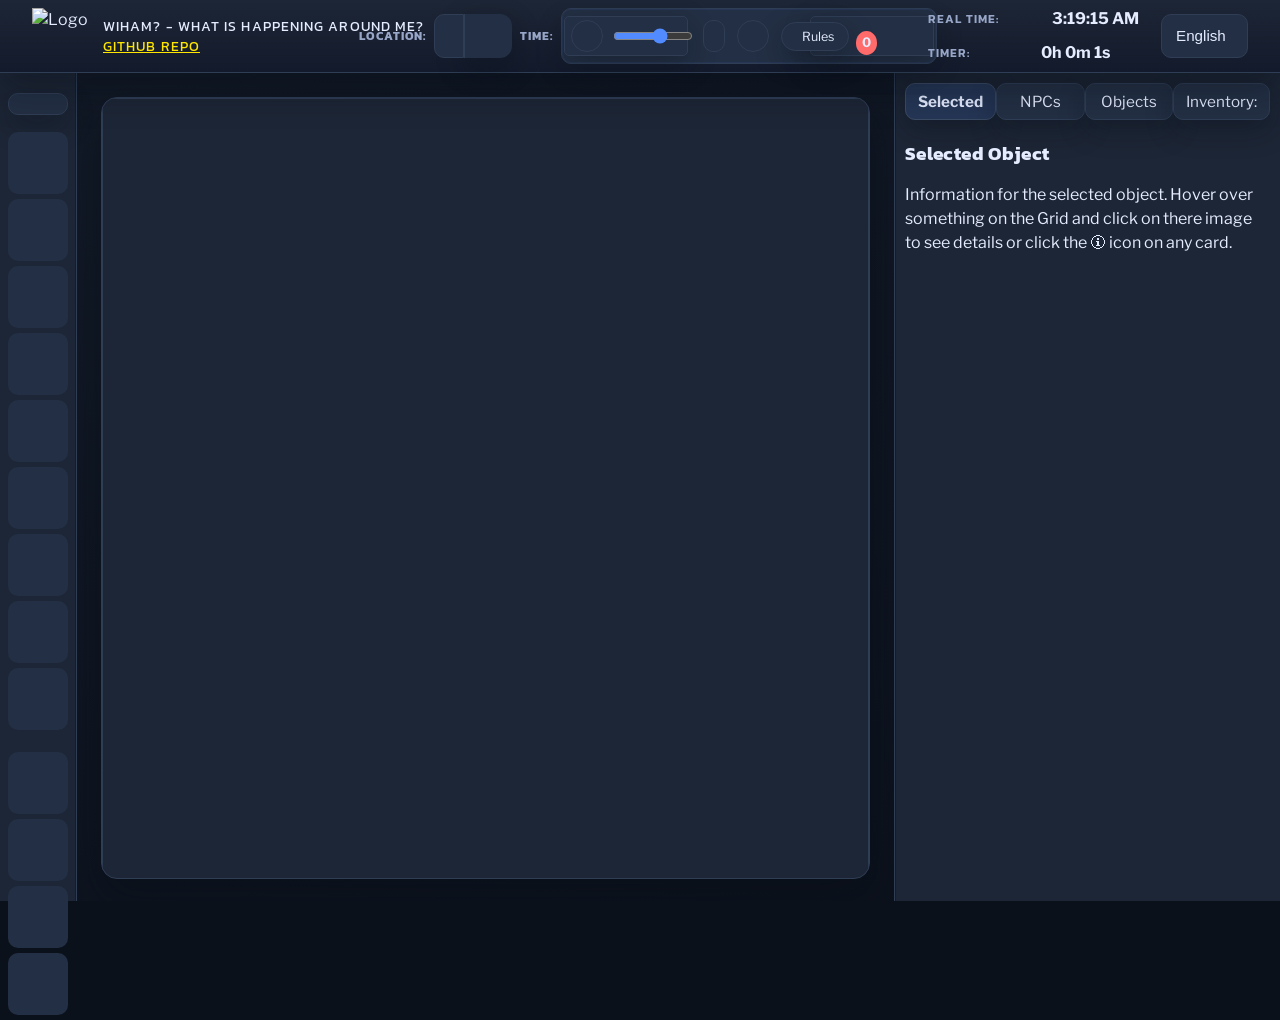
==== index.html @ d7b9bbf2 "Ortsbezogenes Soundboard, Header-Steuerung und Cockpit-Umbau Verschiebt Soundeffekte von einer globa" ====
<!-- Main entry point of the application -->
<!DOCTYPE html>
<html lang="de">

<head>
  <!-- Meta information and external resources -->
  <meta charset="UTF-8" />
  <link rel="manifest" href="/manifest.json">
  <link rel="stylesheet" href="css/style.css">
  <link rel="preconnect" href="https://fonts.googleapis.com">
  <link rel="preconnect" href="https://fonts.gstatic.com" crossorigin>
  <link href="https://fonts.googleapis.com/css2?family=Kanit:wght@600;700&family=Libre+Franklin:wght@300;400;600;700&display=swap" rel="stylesheet">
  <link href="https://cdn.jsdelivr.net/npm/quill@2.0.3/dist/quill.snow.css" rel="stylesheet" />
  <link href="https://cdn.jsdelivr.net/npm/@mdi/font@7.4.47/css/materialdesignicons.min.css" rel="stylesheet" />
  <link rel="stylesheet" href="css/rulesHelp.css">
  <script src="https://cdn.jsdelivr.net/npm/quill@2.0.3/dist/quill.js"></script>
  <title>WIHAM?</title>
  <link rel="icon" type="image/x-icon" href="/assets/favicon.ico">
</head>

<body>
  <!-- Container for in-app notifications -->
  <div id="notificationContainer"></div>

  <div id="itemLinkModal" class="modal hidden">
    <div class="modal-content">
      <h3>Link einfügen</h3>

      <!-- Dropdown #1: Typ auswählen (npc, object, place, event) -->
      <label for="selectItemType">Typ:</label>
      <select id="selectItemType">
        <option value="npc">NPC</option>
        <option value="object">Object</option>
        <option value="place">Place</option>
        <option value="event">Event</option>
      </select>

      <!-- Dropdown #2: Konkretes Item auswählen -->
      <label for="selectItemId">Item:</label>
      <select id="selectItemId">
        <!-- Wird dynamisch befüllt -->
      </select>

      <!-- Button zum Einfügen -->
      <div style="margin-top: 10px;">
        <button id="btnInsertLink">Einfügen</button>
        <button id="btnCloseModal">Abbrechen</button>
      </div>
    </div>
  </div>

  <!-- Application header with logo, clock, timer, location/time controls, and language selector -->
  <header>
    <div id="headerLeft">
      <img src="/assets/logo.png" id="logo" alt="Logo" />
      <div style="padding-left: 15px;">
        WIHAM? - What Is Happening Around Me?<br>
        <a style="color: var(--accent-color);" href="https://github.com/W-I-H-A-M/W-I-H-A-M.github.io">Github Repo</a>
      </div>

    </div>
    <div id="headerCenter">
      <div id="locationTimeBar">
        <label for="locationSelect" data-i18n="locationLabel">Ort:</label>
        <select id="locationSelect"></select>
        <button type="button" id="btnShowLocationDetails" class="location-info-button">
            <span class="mdi mdi-information"></span>
            <span class="sr-only" data-i18n="showLocationDetails">Ort-Details anzeigen</span>
          </button>
        <label for="timeSlider" data-i18n="timeLabel">Zeit:</label>
        <div id="timeDisplay">
          <button id="prevTime" class="time-element" title="Vorherige Zeit"></button>
          <span id="currentTime" class="time-element current-time" title="Aktuelle Zeit"></span>
          <button id="nextTime" class="time-element" title="Nächste Zeit"></button>
        </div>
      </div>
    </div>
    <div id="headerRight">
      <div id="headerAmbientControls" title="Ambiente der aktuellen Location">
        <button type="button" id="headerAmbientMuteBtn" class="cockpit-icon-btn" title="Ambiente stummschalten">
          <span class="mdi mdi-volume-high"></span>
        </button>
        <input type="range" id="headerAmbientVolume" min="0" max="100" value="60" title="Ambiente-Lautstärke" />
        <select id="headerAmbientTrackSelect" title="Ambiente-Track wählen"></select>
      </div>
      <div id="headerSoundboard">
        <button type="button" id="headerSfxToggle" class="cockpit-icon-btn" title="Soundboard dieses Ortes">
          <span class="mdi mdi-bullhorn-outline"></span>
        </button>
        <div id="headerSfxPanel" class="header-sfx-panel hidden">
          <div class="header-sfx-panel-head">
            <span id="headerSfxPlaceName"></span>
            <button type="button" id="headerStopSfx" class="cockpit-chip-btn" data-i18n="cockpitStopSfx">Stoppen</button>
          </div>
          <div id="headerSfxGrid" class="cockpit-sfx-grid"></div>
        </div>
      </div>
      <button type="button" class="rules-help-btn" data-rules-topic="" title="How to be a Hero – Regeln nachschlagen">
        <span class="mdi mdi-book-open-page-variant-outline"></span>
        <span data-i18n="rulesHelp">Regeln</span>
      </button>
      <span id="notificationBell" class="bell mdi mdi-bell">
        <span id="notificationCount" class="count">0</span>
      </span>
      <div id="notificationDropdown" class="dropdown hidden">
        <ul id="notificationList"></ul>
      </div>
      <div id="timeContainer">
        <div id="realTimeContainer">
          <label data-i18n="realTimeLabel">Uhrzeit:</label>
          <span id="realTime">00:00:00</span>
        </div>
        <div id="pageTimerContainer">
          <label data-i18n="timerLabel">Timer:</label>
          <span id="pageTimer">00h 00m 00s</span>
        </div>
      </div>
      <select id="languageSelector"></select>
    </div>
  </header>

  <!-- Main application container -->
  <div id="app">
    <!-- Sidebar (left navigation) -->
    <nav id="sidebar" class="collapsed">
      <!-- Toggle button for expanding/collapsing the sidebar -->
      <button id="toggleSidebar" class="mdi mdi-menu" style="width: 100%;" aria-label="Toggle Sidebar"></button>

      <!-- Navigation menu -->
      <ul id="sidebarMenu">
        <li>
          <button id="btnScenario">
            <span id="sidebarMenuBtnIcon" class="mdi mdi-script-text-play"></span>
            <span id="sidebarMenuBtnTxt" class="collapsed" data-i18n="scenario">Scenario</span>
          </button>
        </li>
        <li>
          <button id="btnCockpit">
            <span id="sidebarMenuBtnIcon" class="mdi mdi-view-dashboard-outline"></span>
            <span id="sidebarMenuBtnTxt" class="collapsed" data-i18n="cockpit">Cockpit</span>
          </button>
        </li>
        <li>
          <button id="btnNPCs">
            <span id="sidebarMenuBtnIcon" class="mdi mdi-account"></span>
            <span id="sidebarMenuBtnTxt" class="collapsed" data-i18n="npcEditor">NPCs</span>
          </button>
        </li>
        <li>
          <button id="btnObjects">
            <span id="sidebarMenuBtnIcon" class="mdi mdi-magnify"></span>
            <span id="sidebarMenuBtnTxt" class="collapsed" data-i18n="objectsEditor">Objekte</span>
          </button>
        </li>
        <li>
          <button id="btnWorld">
            <span id="sidebarMenuBtnIcon" class="mdi mdi-map"></span>
            <span id="sidebarMenuBtnTxt" class="collapsed" data-i18n="world">Welt</span>
          </button>
        </li>
        <li>
          <button id="btnTimeline">
            <span id="sidebarMenuBtnIcon" class="mdi mdi-timeline-clock"></span>
            <span id="sidebarMenuBtnTxt" class="collapsed" data-i18n="timeline">Zeitlinie</span>
          </button>
        </li>
        <li>
          <button id="btnEvents">
            <span id="sidebarMenuBtnIcon" class="mdi mdi-calendar-star"></span>
            <span id="sidebarMenuBtnTxt" class="collapsed" data-i18n="events">Events</span>
          </button>
        </li>
        <li>
          <a href="./cardcreator.html" target="_blank">
            <button id="btnCardCreator">
              <span id="sidebarMenuBtnIcon" class="mdi mdi-card-account-details "></span>
              <span id="sidebarMenuBtnTxt" class="collapsed" data-i18n="cardcreator">Events</span>
            </button>
          </a>
        </li>
        <li>
          <a href="./charakterbogen.html" target="_blank">
            <button id="btnCharacterSheet">
              <span id="sidebarMenuBtnIcon" class="mdi mdi-account-box-outline"></span>
              <span id="sidebarMenuBtnTxt" class="collapsed">Charakterbogen</span>
            </button>
          </a>
        </li>
      </ul>

      <!-- Additional scenario management tools at the bottom of the sidebar -->
      <ul id="sidebarMenu" style="margin-top: auto;">
        <li>
          <button id="btnNewScenario">
            <span id="sidebarMenuBtnIcon" class="mdi mdi-file-plus-outline"></span>
            <span id="sidebarMenuBtnTxt" class="collapsed" data-i18n="newScenario">Neues Szenario</span>
          </button>
        </li>
        <li>
          <button id="btnImportScenario">
            <span id="sidebarMenuBtnIcon" class="mdi mdi-folder-open"></span>
            <span id="sidebarMenuBtnTxt" class="collapsed" data-i18n="import">Szenario importieren</span>
          </button>
        </li>
        <input type="file" id="importFileInput" style="display: none;" accept=".zip" />
        <li>
          <button id="btnExportScenario">
            <span id="sidebarMenuBtnIcon" class="mdi mdi-content-save"></span>
            <span id="sidebarMenuBtnTxt" class="collapsed" data-i18n="export">Szenario exportieren</span>
          </button>
        </li>
        <li>
          <button id="btnEditScenario">
            <span id="sidebarMenuBtnIcon" class="mdi mdi-file-edit"></span>
            <span id="sidebarMenuBtnTxt" class="collapsed" data-i18n="editscenario">Scenario bearbeiten</span>
          </button>
        </li>
      </ul>
      <div id="dbStatusFooter">
        <span id="dbStatusIcon" class="mdi mdi-content-save-check-outline"></span>
        <span id="sidebarMenuBtnTxt" class="collapsed"><span id="dbStatusText"></span></span>
      </div>
    </nav>

    <!-- Main content area -->
    <main id="mainContent">
      <div id="mapContainer">
        <div id="mapGrid"></div>
      </div>

      <!-- Cockpit / GM Overview Section -->
      <div id="divCockpit" style="display: none;">
        <div id="cockpitIntro">
          <h2 class="section-heading">
            <span data-i18n="cockpitPageTitle">Spielleiter-Cockpit</span>
            <button type="button" class="rules-help-btn" data-rules-topic="proben" title="How to be a Hero – Regeln nachschlagen">
              <span class="mdi mdi-book-open-page-variant-outline"></span>
              <span data-i18n="rulesHelp">Regeln</span>
            </button>
          </h2>
          <p data-i18n="cockpitIntro">Alles Wichtige zum aktuellen Ort und Zeitpunkt auf einen Blick.</p>
        </div>

        <div id="cockpitTimelineCard">
          <div class="cockpit-eyebrow" data-i18n="cockpitTimelineLabel">Handlungsverlauf</div>
          <div id="cockpitTimelineTrack"></div>
        </div>

        <div id="cockpitPlaceChips" class="cockpit-place-chips"></div>

        <div id="cockpitGrid">
          <div id="cockpitColMain">
            <section class="cockpit-panel cockpit-map-panel">
              <div class="cockpit-panel-head">
                <div>
                  <h3 id="cockpitNowPlaceName" class="cockpit-now-place"></h3>
                  <p id="cockpitNowPlaceDesc" class="cockpit-now-desc"></p>
                </div>
                <span class="cockpit-chip" id="cockpitNowTimeChip"></span>
              </div>
              <div id="cockpitMapSlot" class="cockpit-map-slot"></div>
              <div class="cockpit-now-sections">
                <div>
                  <div class="cockpit-group-label" data-i18n="npcsHere">NPCs hier</div>
                  <div id="cockpitNpcList"></div>
                </div>
                <div>
                  <div class="cockpit-group-label" data-i18n="objectsHere">Objekte hier</div>
                  <div id="cockpitObjList"></div>
                </div>
              </div>
            </section>

            <section class="cockpit-panel">
              <div class="cockpit-panel-head">
                <h3 data-i18n="cockpitLogTitle">Ereignis-Log</h3>
                <span class="cockpit-chip" id="cockpitLogCount"></span>
              </div>
              <ul id="cockpitLogList" class="cockpit-log-list"></ul>
            </section>

            <section class="cockpit-panel">
              <div class="cockpit-panel-head">
                <h3 data-i18n="cockpitUpcomingTitle">Bevorstehende Events</h3>
              </div>
              <div id="cockpitUpcomingList" class="cockpit-upcoming-list"></div>
            </section>

            <section class="cockpit-panel">
              <div class="cockpit-panel-head">
                <h3 data-i18n="cockpitNotesTitle">SL-Notizen zu diesem Zeitpunkt</h3>
              </div>
              <textarea id="cockpitNotes"
                placeholder="Was ist hier gerade wichtig? Was haben die Spieler übersehen?"></textarea>
              <div class="cockpit-hint" data-i18n="cockpitNotesHint">Nur für diese Sitzung gespeichert, nicht Teil
                des Exports.</div>
            </section>
          </div>

          <div id="cockpitColSide">
            <section class="cockpit-panel">
              <div class="cockpit-panel-head">
                <h3 data-i18n="cockpitSoundTitle">Sound</h3>
              </div>
              <div id="cockpitAmbientStatus" class="cockpit-ambient-status"></div>
              <div class="cockpit-hint" data-i18n="cockpitSoundHeaderHint">Steuerung &amp; Soundboard: oben im
                Header.</div>
            </section>

            <section class="cockpit-panel">
              <div class="cockpit-panel-head">
                <h3 data-i18n="cockpitWhereisTitle">Wo ist wer</h3>
              </div>
              <div id="cockpitWhereisList" class="cockpit-whereis-list"></div>
            </section>

            <details class="cockpit-panel cockpit-collapsible">
              <summary data-i18n="plot">Handlung</summary>
              <div id="cockpitPlotText" class="cockpit-plot-text"></div>
            </details>
          </div>
        </div>
      </div>

      <div id="divEditScenario" style="display: none;">
        <div id="editMapGrid"></div>
      </div>

      <!-- NPC Editor Section -->
      <div id="divNPCEditor" style="display: none;">
        <h2 class="section-heading">
          <span data-i18n="npcEditor">NPC-Editor</span>
          <button type="button" class="rules-help-btn" data-rules-topic="begabungen" title="Begabungen & Fähigkeiten nachschlagen">
            <span class="mdi mdi-book-open-page-variant-outline"></span>
            <span data-i18n="rulesHelp">Regeln</span>
          </button>
        </h2>
        <div class="editor-field">
          <label data-i18n="id" for="txtNPCId">ID:</label>
          <input type="text" id="txtNPCId" disabled />
          <input type="color" id="colorNPC" />
        </div>
        <div class="editor-field">
          <label data-i18n="name" for="txtNPCName">Name:</label>
          <input type="text" id="txtNPCName" />
        </div>
        <div class="editor-field">
          <label data-i18n="profession" for="txtNPCProfession">Profession:</label>
          <input type="text" id="txtNPCProfession" />
        </div>
        <div class="editor-field">
          <label data-i18n="image" for="npcImage">Image:</label>
          <button data-i18n="upload" id="btnNPCImageUpload">Upload</button>
          <input type="file" id="inputNPCImageFile" accept="image/*" style="display: none;" />
          <img id="imgNPCImagePreview" src="" alt="Preview"
            style="width: 100px; height: 100px; object-fit: cover; display: none;" />
        </div>
        <div class="editor-field">
          <label data-i18n="appearance" for="txtNPCAppearance">Appearance:</label>
          <div id="txtNPCAppearance" class="quill-editor" rows="4"></div>
        </div>
        <div class="editor-field">
          <label data-i18n="description" for="txtNPCDescription">Description:</label>
          <div id="txtNPCDescription" class="quill-editor" rows="4"></div>
        </div>
        <div class="editor-field">
          <label data-i18n="maxhp" for="numNPCMaxHP">Max HP:</label>
          <input type="number" id="numNPCMaxHP" rows="1" />
          <label data-i18n="currhp" for="numNPCCurrentHP">Current HP:</label>
          <input type="number" id="numNPCCurrentHP" rows="1" />
        </div>
        <div class="editor-field">
          <label data-i18n="maxmentalhp" for="numNPCMentalMaxHP">Max Mental HP:</label>
          <input type="number" id="numNPCMentalMaxHP" rows="1" />
          <label data-i18n="currentmentalhp" for="numNPCMentalCurrentHP">Current Mental HP:</label>
          <input type="number" id="numNPCMentalCurrentHP" rows="1" />
        </div>

        <!-- NPC Attributes Section -->
        <div class="editor-field">
          <div id="npcAttributesContainer">
            <div class="category" id="categoryPhysical">
              <h3>
                <span data-i18n="physical">Physical</span>
                <span class="bonus-points" id="bonusPointsPhysical">+ 0</span>
              </h3>
              <span class="power-points" id="powerPointsPhysical">⚡ 0</span>
              <div class="entries"></div>
              <button class="btnAddEntry" data-category="Physical" data-i18n="addEntry">+ Add Entry</button>
            </div>

            <div class="category" id="categoryKnowledge">
              <h3>
                <span data-i18n="knowledge">Knowledge</span>
                <span class="bonus-points" id="bonusPointsKnowledge">+ 0</span>
              </h3>
              <span class="power-points" id="powerPointsKnowledge">⚡ 0</span>
              <div class="entries"></div>
              <button class="btnAddEntry" data-category="Knowledge" data-i18n="addEntry">+ Add Entry</button>
            </div>

            <div class="category" id="categorySocial">
              <h3>
                <span data-i18n="social">Social</span>
                <span class="bonus-points" id="bonusPointsSocial">+ 0</span>
              </h3>
              <span class="power-points" id="powerPointsSocial">⚡ 0</span>
              <div class="entries"></div>
              <button class="btnAddEntry" data-category="Social" data-i18n="addEntry">+ Add Entry</button>
            </div>
          </div>
        </div>

        <!-- NPC Schedule Section -->
        <div class="editor-field">
          <h3 data-i18n="schedule">Schedule</h3>
          <div id="npcScheduleContainer">
            <table id="npcScheduleTable">
              <thead>
                <tr>
                  <th data-i18n="start">Start</th>
                  <th data-i18n="place">Place</th>
                  <th>X</th>
                  <th>Y</th>
                  <th></th>
                </tr>
              </thead>
              <tbody></tbody>
            </table>
            <button id="btnNPCScheduleAdd" data-i18n="addEntry">+ Neues Zeitfenster</button>
          </div>
        </div>

        <!-- NPC Editor Action Buttons -->
        <div class="editor-field">
          <div id="npcEditorButtons">
            <button id="btnNPCSave" data-i18n="save">Save</button>
            <button id="btnNPCDelete" data-i18n="delete" style="background-color: red; color: white;">
              Löschen
            </button>
          </div>
        </div>
      </div>

      <!-- Object Editor Section -->
      <div id="divObjectEditor" style="display: none;">
        <h2 class="section-heading">
          <span data-i18n="objectEditor">Objekt-Editor</span>
          <button type="button" class="rules-help-btn" data-rules-topic="schaden" title="Schaden & Waffentabelle nachschlagen">
            <span class="mdi mdi-book-open-page-variant-outline"></span>
            <span data-i18n="rulesHelp">Regeln</span>
          </button>
        </h2>
        <div class="editor-field">
          <label data-i18n="id" for="objectId">ID:</label>
          <input type="text" id="objectId" disabled />
          <input type="color" id="colorObject" />
        </div>
        <div class="editor-field">
          <label data-i18n="name" for="objectName">Name:</label>
          <input type="text" id="objectName" />
        </div>
        <div class="editor-field">
          <label data-i18n="image" for="objectImage">Bild:</label>
          <button data-i18n="upload" id="btnObjectImageUpload">Upload</button>
          <input type="file" id="inputObjectImageFile" accept="image/*" style="display: none;" />
          <img id="imgObjectImagePreview" src="" alt="Preview"
            style="width: 100px; height: 100px; object-fit: cover; display: none;" />
        </div>
        <div class="editor-field">
          <label data-i18n="description" for="objectDescription">Beschreibung:</label>
          <div id="objectDescription" class="quill-editor" rows="4"></div>
        </div>
        <div class="editor-field">
          <label data-i18n="position">Position:</label>
          <select id="selectObjectPositionType">
            <option data-i18n="none" value="none">Keine</option>
            <option data-i18n="npc" value="npc">NPC</option>
            <option data-i18n="place" value="place">place</option>
          </select>
          <select id="objectPositionTarget"></select>
          <label id="objectPositionXLabel" style="display: none;">X:</label>
          <input type="number" id="objectPositionX" style="display: none;" />
          <label id="objectPositionYLabel" style="display: none;">Y:</label>
          <input type="number" id="objectPositionY" style="display: none;" />
        </div>
        <button data-i18n="save" id="btnObjectSave">Speichern</button>
        <button id="btnObjectDelete" style="background-color: red; color: white;">
          Löschen
        </button>
      </div>

      <!-- Place Editor Section -->
      <div id="divPlaceEditor" style="display: none;">
        <h2 data-i18n="placeEditor">Ortsverwaltung</h2>
        <div class="editor-field">
          <label data-i18n="id" for="placeId">ID:</label>
          <input type="text" id="placeId" disabled />
          <input type="color" id="colorPlace" />
        </div>
        <div class="editor-field">
          <label data-i18n="name" for="placeName">Name:</label>
          <input type="text" id="placeName" />
          <label data-i18n="startPlace" for="startPlace">Name:</label>
          <input type="checkbox" id="startPlace" />
        </div>
        <div class="editor-field">
          <label data-i18n="description" for="eventDescription">Beschreibung:</label>
          <div id="placeDescription" class="quill-editor" rows="4"></div>
        </div>
        <div class="editor-field">
          <label data-i18n="background" for="placeBackground">Hintergrundbild:</label>
          <button data-i18n="upload" id="btnPlaceBackgroundUpload">Upload</button>
          <input type="file" id="inputPlaceBackgroundFile" accept="image/*" style="display: none;" />
          <img id="imgPlaceImagePreview" src="" alt="Preview"
            style="width: 100px; height: 100px; object-fit: cover; display: none;" />
        </div>
        <div class="editor-field">
          <label data-i18n="ambientTracks">Ambiente-Tracks:</label>
          <div id="placeAmbientTrackList" class="ambient-track-list"></div>
          <div class="ambient-track-add">
            <input type="text" id="placeAmbientTrackName" placeholder="Name des Tracks (optional)" />
            <button data-i18n="addTrack" id="btnPlaceAmbientTrackUpload" type="button">+ Track hinzufügen</button>
            <input type="file" id="inputPlaceAmbientTrackFile" accept="audio/mpeg,audio/mp3,audio/*"
              style="display: none;" />
          </div>
        </div>
        <div class="editor-field">
          <label data-i18n="cockpitSfxTitle">Soundeffekte:</label>
          <div id="placeSfxGrid" class="cockpit-sfx-grid"></div>
          <div class="cockpit-sfx-add">
            <input type="text" id="placeSfxName" placeholder="Name des Effekts" />
            <button type="button" id="btnPlaceSfxUpload" data-i18n="cockpitAddSfx">+ Effekt hinzufügen</button>
            <input type="file" id="inputPlaceSfxFile" accept="audio/mpeg,audio/mp3,audio/*" style="display: none;" />
            <button type="button" id="placeStopSfx" class="cockpit-chip-btn" data-i18n="cockpitStopSfx">Stoppen</button>
          </div>
        </div>
        <div class="editor-field">
          <label data-i18n="gridRow" for="placeGridSizeRows">Grid-Zeilen:</label>
          <input type="number" id="placeGridSizeRows" min="1" />
        </div>
        <div class="editor-field">
          <label data-i18n="gridCol" for="placeGridSizeCols">Grid-Spalten:</label>
          <input type="number" id="placeGridSizeCols" min="1" />
        </div>
        <div class="editor-field">
          <label data-i18n="fogEnabled" for="placeFogEnabled">Nebelfeld aktivieren:</label>
          <input type="checkbox" id="placeFogEnabled" />
        </div>
        <div class="placeEditorButtons">
          <button data-i18n="save" id="btnPlaceSave">Save</button>
          <button data-i18n="delete" id="btnPlaceDelete" style="background-color: red; color: white;">
            Delete
          </button>
        </div>
      </div>

      <!-- Timeline Editor Section -->
      <div id="divTimelineEditor" style="display: none;">
        <h2 data-i18n="timelineEditor">Zeitlinien-Editor</h2>
        <table id="timelineTable">
          <thead>
            <tr>
              <th data-i18n="order">Reihenfolge</th>
              <th data-i18n="title">Titel</th>
              <th data-i18n="description">Beschreibung</th>
              <th data-i18n="action">Aktionen</th>
            </tr>
          </thead>
          <tbody></tbody>
        </table>
        <button data-i18n="addEntry" id="btnNewTimelineEntry">Neuer Eintrag</button>
        <button data-i18n="save" id="btnSaveTimeline">Speichern</button>
      </div>

      <!-- Event Editor Section -->
      <div id="divEventEditor" style="display: none;">
        <h2 data-i18n="eventEditor">Event-Editor</h2>
        <div class="editor-field">
          <label data-i18n="id" for="eventId">ID:</label>
          <input type="text" id="eventId" disabled />
        </div>
        <div class="editor-field">
          <label data-i18n="name" for="eventName">Name:</label>
          <input type="text" id="eventName" />
        </div>
        <div class="editor-field">
          <label data-i18n="description" for="eventDescription">Beschreibung:</label>
          <div id="eventDescription" class="quill-editor" rows="4"></div>
        </div>
        <div class="editor-field">
          <div id="eventConditionContainer">
            <h3 data-i18n="trigger">Trigger</h3>
            <div id="conditionsList"></div>
            <button data-i18n="addCondition" id="btnAddCondition">+ Neue Bedingung</button>
          </div>
        </div>
        <div class="editor-field">
          <button data-i18n="save" id="btnEventSave">Speichern</button>
          <button data-i18n="delete" id="btnEventDelete" style="background-color: red; color: white;">
            Löschen
          </button>
        </div>
      </div>
    </main>

    <!-- Right-side info sidebar -->
    <aside id="infoSidebar">
      <!-- Tabs for different content sections -->
      <div id="infoTabs">
        <button data-i18n="selected" class="tab-button active" data-tab="tabSelected">Selected</button>
        <button data-i18n="npcs" class="tab-button" data-tab="tabNPCs">NPCs</button>
        <button data-i18n="objects" class="tab-button" data-tab="tabObjects">Objects</button>
        <button data-i18n="npcEditor" class="tab-button" data-tab="tabNPCEditor"
          style="display: none;">NPC-Editor</button>
        <button data-i18n="objectEditor" class="tab-button" data-tab="tabObjectEditor"
          style="display: none;">Object-Editor</button>
        <button data-i18n="placeEditor" class="tab-button" data-tab="tabPlaceEditor"
          style="display: none;">Place-Editor</button>
        <button data-i18n="eventEditor" class="tab-button" data-tab="tabEventEditor"
          style="display: none;">Event-Editor</button>
        <button data-i18n="allNPCs" class="tab-button" data-tab="tabAllNPC" style="display: none;">Alle NPCs</button>
        <button data-i18n="allObjects" class="tab-button" data-tab="tabAllObjects" style="display: none;">Alle
          Objekte</button>
        <button data-i18n="allPlaces" class="tab-button" data-tab="tabAllPlaces" style="display: none;">Alle
          Places</button>
        <button data-i18n="metadata" class="tab-button" data-tab="tabMatadata" style="display: none;">Matadata</button>
        <button data-i18n="inventory" class="tab-button" data-tab="tabInventory"
          style="display: block;">Inventory</button>
      </div>

      <!-- Tab content sections -->
      <div id="tabContents">
        <div class="tab-content" id="tabSelected">
          <h3 data-i18n="selectedObject">Ausgewähltes Objekt</h3>
          <p data-i18n="infoForSelected">Hier erscheinen Infos zum geklickten NPC/Objekt.</p>
        </div>

        <div class="tab-content" id="tabNPCs" style="display: none;">
          <h3 data-i18n="npcsHere">NPCs an diesem Ort</h3>
          <div id="npcListHere"></div>
        </div>

        <div class="tab-content" id="tabObjects" style="display: none;">
          <h3 data-i18n="objectsHere">Objekte an diesem Ort</h3>
          <div id="objectListHere"></div>
        </div>

        <div class="tab-content" id="tabNPCEditor" style="display: none;">
          <div id="npcListRight"></div>
          <button data-i18n="newNPC" id="btnNewNPC">Neuer NPC</button>
        </div>

        <div class="tab-content" id="tabObjectEditor" style="display: none;">
          <div id="divObjectListRight"></div>
          <button data-i18n="newObject" id="btnNewObject">Neues Objekt</button>
        </div>

        <div class="tab-content" id="tabEventEditor" style="display: none;">
          <div id="divEventListRight"></div>
          <button data-i18n="newEvent" id="btnNewEvent">Neues Event</button>
        </div>

        <div class="tab-content" id="tabPlaceEditor" style="display: none;">
          <div id="divplaceListRight"></div>
          <button data-i18n="newPlace" id="btnNewPlace">Neuer Ort</button>
        </div>

        <div class="tab-content" id="tabAllNPC" style="display: none;">
          <span data-i18n="explainAllNPC"></span>
          <div id="divAllNPCListRight"></div>
        </div>

        <div class="tab-content" id="tabAllObjects" style="display: none;">
          <span data-i18n="explainAllObjects"></span>
          <div id="divAllObjectsListRight"></div>
        </div>

        <div class="tab-content" id="tabAllPlaces" style="display: none;">
          <span data-i18n="explainAllPlaces"></span>
          <div id="divAllPlacesListRight"></div>
        </div>

        <div class="tab-content" id="tabMatadata" style="display: none;">
          <div data-i18n="metadata" class="editor-field">
            <h1>Matadaten:</h1>
          </div>
          <div class="editor-field">
            <label data-i18n="scenarioName" for="txtMetaScenarioName">Scenario Name:</label>
            <input type="text" value="Scenario" id="txtMetaScenarioName" />
            <div id="errorMessage">
              <span data-i18n="forbiddenCharsRemoved">forbiddenCharsRemoved</span>\ / : * ? " &lt; &gt; |
            </div>
          </div>
          <div class="editor-field">
            <label data-i18n="creator" for="txtMetaCreator">Creator:</label>
            <input type="text" value="" id="txtMetaCreator" />
          </div>
          <div class="editor-field">
            <label data-i18n="plot" for="txtMeatPlot">Plot:</label>
            <div style="width: 100%;" id="txtMeatPlot" class="quill-editor" rows="12"></div>
          </div>
          <div class="editor-field">
            <label data-i18n="ruleset" for="MetaSelectRuleset">Ruleset:</label>
            <select id="MetaSelectRuleset">
              <option value="htbah">How to be a Hero</option>
            </select>
          </div>
        </div>

        <div class="tab-content" id="tabInventory" style="display: none;">
          <div id="divInventoryListRight">
            <p data-i18n="infoForInventory">Das ist mein Inventar.</p>
          </div>
        </div>
      </div>
    </aside>
  </div>

  <!-- Script references at the end of the body -->
  <script src="https://cdnjs.cloudflare.com/ajax/libs/jszip/3.10.1/jszip.min.js"></script>
  <script src="js/data.js"></script>
  <script src="js/locales.js"></script>
  <script src="js/meta.js"></script>
  <script src="js/npcEditor.js"></script>
  <script src="js/objectEditor.js"></script>
  <script src="js/eventEditor.js"></script>
  <script src="js/cockpit.js"></script>
  <script src="js/audio.js"></script>
  <script src="js/grid.js"></script>
  <script src="js/placeEditor.js"></script>
  <script src="js/timelineEditor.js"></script>
  <script src="js/editScenario.js"></script>
  <script src="js/inventory.js"></script>
  <script src="js/menunavigation.js"></script>
  <script src="js/export.js"></script>
  <script src="js/import.js"></script>
  <script src="js/notification.js"></script>
  <script src="js/main.js"></script>
  <script src="js/db.js"></script>
  <script src="js/htbahRules.js"></script>
</body>

</html>
---- css/style.css ----
:root {
  --ui-bg: #0b111b;
  --ui-surface: #1d2636;
  --ui-surface-alt: #232f44;
  --ui-border: #2f3d55;
  --ui-border-strong: #3b4b66;
  --ui-text: #e5ecff;
  --ui-text-muted: #98a6c8;
  --ui-accent: #528bff;
  --ui-accent-strong: #7da4ff;
  --ui-gold: #d5b773;
  --primary-color: #528bff;
  --secondary-color: #7da4ff;
  --accent-color: #ffe600;
  --neutral-light: #232f44;
  --neutral-dark: #2f3d55;
  --accent-dark: #1d2636;
  --accent2-dark: #0b111b;
  --text-color: #e5ecff;
  --negativ-color: #ff6b6b;
  --ui-positive: #6fcf97;
}

body {
  margin: 0;
  font-family: "Libre Franklin", system-ui, -apple-system, "Segoe UI", Roboto, sans-serif;
  background-color: var(--accent2-dark);
  color: var(--text-color);
  line-height: 1.5;
}

/* Buttons */
button {
  background-color: var(--ui-surface-alt);
  color: var(--text-color);
  border: 1px solid var(--ui-border);
  border-radius: 10px;
  padding: 10px 14px;
  font-size: 0.95rem;
  cursor: pointer;
  transition: background-color 0.2s ease, border-color 0.2s ease, transform 0.15s ease;
  box-shadow: 0 10px 28px rgba(6, 12, 20, 0.3);
  font-family: "Libre Franklin", system-ui, -apple-system, "Segoe UI", Roboto, sans-serif;
}

button:hover {
  background-color: var(--ui-border-strong);
  border-color: var(--ui-border-strong);
}

button:active {
  background-color: var(--ui-border);
  border-color: var(--ui-border);
  transform: translateY(1px);
}

button:disabled {
  background-color: var(--accent-dark);
  color: var(--ui-text-muted);
  border-color: var(--ui-border);
  cursor: not-allowed;
  box-shadow: none;
}

#locationSelect {
  border-top-right-radius: 0;
  border-bottom-right-radius: 0;
  margin-right: -1px;
}

.location-info-button {
  display: inline-flex;
  align-items: center;
  justify-content: center;
  padding: 0 14px;
  height: 44px;
  background: var(--ui-surface-alt);
  border: 1px solid var(--ui-border);
  border-left: none;
  border-top-left-radius: 0;
  border-bottom-left-radius: 0;
  border-top-right-radius: 12px;
  border-bottom-right-radius: 12px;
  color: var(--ui-text);
  cursor: pointer;
  transition: background 0.2s ease, color 0.2s ease;
}

.location-info-button .mdi {
  font-size: 20px;
  display: inline-flex;
  align-items: center;
  justify-content: center;
  line-height: 1;
  color: inherit;
}

.location-info-button:hover,
.location-info-button:focus {
  background: rgba(82, 139, 255, 0.2);
  color: var(--ui-accent);
}

.sr-only {
  position: absolute;
  width: 1px;
  height: 1px;
  padding: 0;
  margin: -1px;
  overflow: hidden;
  clip: rect(0, 0, 0, 0);
  white-space: nowrap;
  border: 0;
}

/* Cards */
.card {
  background: linear-gradient(180deg, rgba(29, 38, 54, 0.92), rgba(35, 47, 68, 0.92));
  color: var(--text-color);
  border: 1px solid var(--ui-border);
  border-radius: 14px;
  box-shadow: 0 18px 40px rgba(6, 12, 20, 0.45);
  padding: 32px 12px 16px 12px;
  transition: transform 0.2s ease, box-shadow 0.2s ease, border-color 0.2s ease;
  position: relative;
  width: 88px;
  display: flex;
  flex-direction: column;
  align-items: center;
  text-align: center;
  backdrop-filter: blur(8px);
}

.card:hover {
  border-color: var(--ui-border-strong);
  box-shadow: 0 24px 50px rgba(6, 12, 20, 0.55);
  transform: translateY(-3px);
}

.card h1,
.card h2,
.card h3 {
  color: var(--text-color);
  margin-bottom: 10px;
}

/* Headings and paragraphs */
h1,
h2,
h3,
h4,
h5,
h6 {
  margin-bottom: 10px;
  font-weight: 700;
  font-family: "Kanit", "Libre Franklin", system-ui, -apple-system, "Segoe UI", Roboto, sans-serif;
  letter-spacing: 0.02em;
}

p {
  margin-bottom: 10px;
  line-height: 1.5;
}

label {
  font-family: "Kanit", "Libre Franklin", system-ui, -apple-system, "Segoe UI", Roboto, sans-serif;
  font-size: 0.75rem;
  font-weight: 600;
  text-transform: uppercase;
  letter-spacing: 0.08em;
  color: var(--ui-text-muted);
}

/* Container */
.container {
  padding: 20px;
  margin: 0 auto;
  max-width: 1200px;
  /* Centered layout */
}

/* Tooltip */
.tooltip {
  position: relative;
  cursor: pointer;
}

.tooltip:hover::after {
  content: attr(data-tooltip);
  position: absolute;
  bottom: 100%;
  /* Tooltip above element */
  left: 50%;
  transform: translateX(-50%);
  background-color: var(--ui-border-strong);
  color: var(--text-color);
  padding: 6px 10px;
  border-radius: 8px;
  font-size: 0.9rem;
  white-space: nowrap;
  box-shadow: 0 4px 6px rgba(0, 0, 0, 0.1);
  z-index: 10;
}

/* /* Checkboxen elements */
input[type="checkbox"] {
  appearance: none;
  -webkit-appearance: none;
  -moz-appearance: none;

  width: 20px;
  height: 20px;
  border: 2px solid var(--neutral-dark);
  border-radius: 4px;
  background-color: var(--neutral-light);
  cursor: pointer;
  transition: background-color 0.3s ease, border-color 0.3s ease;
  display: inline-block;
  vertical-align: middle;
}

input[type="checkbox"]:checked {
  background-color: var(--primary-color);
  border-color: var(--primary-color);
  background-image: url('data:image/svg+xml;charset=US-ASCII,<svg xmlns="http://www.w3.org/2000/svg" viewBox="0 0 16 16" fill="white"><path d="M6.173 10.577l-2.83-2.829 1.415-1.415 1.415 1.414L11.243 3l1.414 1.414-6.484 6.485z"/></svg>');
  background-size: 12px 12px;
  background-repeat: no-repeat;
  background-position: center;
}

input[type="checkbox"]:focus {
  outline: none;
  border-color: var(--accent-color);
  box-shadow: 0 0 3px var(--accent-color);
}

input[type="checkbox"]:hover {
  border-color: var(--secondary-color);
}

input[type="text"],
input[type="number"],
input[type="search"],
input[type="color"],
input[type="password"],
textarea {
  background-color: var(--ui-surface-alt);
  border: 1px solid var(--ui-border);
  border-radius: 10px;
  padding: 8px 12px;
  color: var(--text-color);
  font-family: "Libre Franklin", system-ui, -apple-system, "Segoe UI", Roboto, sans-serif;
  transition: border-color 0.2s ease, box-shadow 0.2s ease, background-color 0.2s ease;
}

input[type="text"]:focus,
input[type="number"]:focus,
input[type="search"]:focus,
input[type="color"]:focus,
input[type="password"]:focus,
textarea:focus {
  border-color: var(--ui-accent);
  box-shadow: 0 0 0 2px rgba(82, 139, 255, 0.35);
  outline: none;
}

input[type="text"]::placeholder,
input[type="search"]::placeholder,
textarea::placeholder {
  color: var(--ui-text-muted);
}

/* Select elements */
select {
  appearance: none;
  -webkit-appearance: none;
  -moz-appearance: none;
  background-color: var(--ui-surface-alt);
  border: 1px solid var(--ui-border);
  border-radius: 10px;
  padding: 10px 14px;
  font-size: 0.95rem;
  color: var(--text-color);
  cursor: pointer;
  transition: border-color 0.2s ease, box-shadow 0.2s ease;
  position: relative;
  line-height: 1.5;
}

select:focus {
  border-color: var(--ui-accent);
  box-shadow: 0 0 0 2px rgba(82, 139, 255, 0.35);
  outline: none;
  /* Remove default outline */
}

select:hover {
  border-color: var(--ui-border-strong);
}

select option {
  color: var(--text-color);
  background-color: var(--ui-surface);
}

/* Layout: main app container */
#app {
  display: flex;
  /* use flexbox */
  height: calc(100vh - 72px);
  /* full height minus header height */
  margin: 0;
  background: linear-gradient(160deg, rgba(35, 47, 68, 0.3), rgba(11, 17, 27, 0.95));
}

/* Sidebar */
#sidebar {
  width: 250px;
  background-color: var(--accent-dark);
  display: flex;
  flex-direction: column;
  align-items: flex-start;
  padding: 20px 16px;
  border-right: 1px solid var(--ui-border);
  box-shadow: inset -1px 0 0 rgba(0, 0, 0, 0.25);
  gap: 12px;
}

.tab-content {
  color: var(--text-color);
}

#sidebarMenu {
  list-style: none;
  /* remove bullet points */
  padding: 0;
  margin: 0;
  width: 100%;
}

#sidebarMenu li {
  margin: 5px 0;
}

#sidebarMenu li button {
  width: 100%;
  padding: 10px 12px;
  cursor: pointer;
  border-radius: 10px;
  display: flex;
  align-items: center;
  justify-content: flex-start;
  gap: 10px;
  background: var(--ui-surface-alt);
  border: 1px solid transparent;
  color: var(--text-color);
  transition: background-color 0.2s ease, border-color 0.2s ease, transform 0.15s ease;
  box-shadow: none;
}

#sidebarMenu li button .mdi {
  display: inline-flex;
  align-items: center;
  justify-content: center;
  width: 36px;
  height: 36px;
  font-size: 26px;
}

#sidebarMenu li button span[data-i18n] {
  font-family: "Kanit", "Libre Franklin", system-ui, -apple-system, "Segoe UI", Roboto, sans-serif;
  text-transform: uppercase;
  letter-spacing: 0.08em;
  font-size: 0.82rem;
}

#sidebarMenu li button:hover {
  background: rgba(82, 139, 255, 0.08);
  border-color: var(--ui-border-strong);
}

#sidebarMenu li button.active {
  background: rgba(82, 139, 255, 0.18);
  border-color: var(--ui-border-strong);
  color: var(--accent-color);
}

#sidebarMenu li button:active {
  transform: translateY(1px);
}

/* Main content area */
#mainContent {
  flex: 1;
  /* so the child (#mapGrid) can take full width/height */
  display: flex;
  overflow: hidden;
  /* if it grows too big */
  padding: 24px;
  box-sizing: border-box;
}

/* Right sidebar */
#infoSidebar {
  width: 365px;
  background-color: var(--accent-dark);
  padding: 10px;
  overflow: auto;
  border-left: 1px solid var(--ui-border);
  box-shadow: inset 1px 0 0 rgba(0, 0, 0, 0.25);
}

/* Header */
header {
  color: var(--text-color);
  height: 72px;
  background: linear-gradient(180deg, var(--accent-dark), #131a2b);
  display: flex;
  align-items: center;
  justify-content: center;
  margin-bottom: 0;
  padding: 0 32px;
  border-bottom: 1px solid var(--ui-border);
  box-shadow: 0 16px 36px rgba(6, 12, 20, 0.35);
  position: relative;
  z-index: 3000;
}

/* Collapsed sidebar */
#sidebar.collapsed {
  width: 60px;
  padding: 20px 8px;
}

#sidebarMenuBtnTxt.collapsed {
  display: none;
}

#sidebar.collapsed #sidebarMenu li button {
  justify-content: center;
  gap: 0;
  padding: 12px;
}

#sidebar.collapsed #sidebarMenu li button span[data-i18n] {
  display: none;
}

#sidebar.collapsed #sidebarMenuBtnIcon {
  margin: 0;
}

/* Location & time bar in the header */
#locationTimeBar {
  display: flex;
  align-items: center;
  margin-left: 20px;
}

.location-info-group {
  display: inline-flex;
  align-items: stretch;
  gap: 0;
  margin-right: 12px;
}

#locationSelect {
  margin-right: 0;
}

#locationTimeBar label {
  margin: 0 8px;
  font-weight: bold;
}

#locationTimeBar select,
#locationTimeBar input[type="range"] {
  margin-right: 0;
}


.location-info-button {
  display: inline-flex;
  align-items: center;
  justify-content: center;
  padding: 0 12px;
  height: 44px;
  min-width: 48px;
  background: var(--ui-surface-alt);
  border: none;
  border-left: 1px solid var(--ui-border);
  color: var(--ui-text);
  cursor: pointer;
  transition: background 0.2s ease, color 0.2s ease;
}

.location-info-button .mdi {
  font-size: 20px;
  display: inline-flex;
  align-items: center;
  justify-content: center;
  line-height: 1;
  color: inherit;
}

.location-info-button:hover,
.location-info-button:focus {
  background: rgba(82, 139, 255, 0.2);
  color: var(--ui-accent);
}

/* Map container */
#mapContainer {
  width: 100%;
  height: 100%;
  position: relative;
  display: block;
  justify-content: center;
  align-items: center;
  background-size: contain;
  background-repeat: no-repeat;
  background-color: var(--ui-surface);
  border-radius: 16px;
  border: 1px solid var(--ui-border);
  box-shadow: 0 18px 40px rgba(6, 12, 20, 0.35);
  overflow: hidden;
}

#mapGrid {
  height: 100%;
  display: grid;
  gap: 0px;
  border: 1px solid var(--ui-border);
}

/* Edit scenario container */
#divEditScenario {
  width: 100%;
  height: 100%;
  position: relative;
  display: block;
  justify-content: center;
  align-items: center;
  background-size: contain;
  background-repeat: no-repeat;
  background-color: var(--ui-surface);
  border-radius: 16px;
  border: 1px solid var(--ui-border);
  box-shadow: 0 18px 40px rgba(6, 12, 20, 0.35);
  overflow: hidden;
}

#editMapGrid {
  display: grid;
  gap: 0px;
  border: 1px solid var(--ui-border);
}

/* Grid cells */
.mapCell {
  border: 1px #7878787a;
  display: flex;
  align-items: center;
  justify-content: center;
  border-style: dashed;
}

/* Editors */
#divCockpit,
#divNPCEditor,
#divObjectEditor,
#divPlaceEditor,
#divTimelineEditor,
#divEventEditor {
  width: 100%;
  height: 100%;
  padding: 20px;
  box-sizing: border-box;
  overflow: auto;
  background-color: var(--ui-surface);
  border: 1px solid var(--ui-border);
  border-radius: 16px;
  box-shadow: 0 18px 40px rgba(6, 12, 20, 0.35);
}

/* Editor fields */
.editor-field {
  min-height: 1.4em;
  padding: 1px;
}

/* NPC schedule table */
#npcScheduleTable {
  border-collapse: collapse;
  width: 100%;
  margin-bottom: 10px;
}

#npcScheduleTable th,
#npcScheduleTable td {
  border: 1px solid var(--ui-border);
  padding: 4px 8px;
  text-align: center;
}

#npcEditorButtons {
  margin-top: 20px;
}

/* Tabs */
#infoTabs {
  display: flex;
  margin-bottom: 8px;
}

.tab-button {
  flex: 1;
  border: 1px solid var(--ui-border);
  padding: 8px 12px;
  cursor: pointer;
  background-color: var(--ui-surface-alt);
  border-radius: 10px;
  color: var(--text-color);
  transition: background-color 0.2s ease, border-color 0.2s ease;
}

.tab-button.active {
  background-color: rgba(82, 139, 255, 0.16);
  border-color: var(--ui-border-strong);
  color: var(--text-color);
  font-weight: bold;
}

/* NPC list items */
.npcItemRight {
  position: relative;
  border: 1px solid var(--ui-border);
  background-color: var(--ui-surface);
  width: 100%;
  padding: 8px;
  display: flex;
  flex-direction: column;
  align-items: center;
  text-align: center;
  box-sizing: border-box;
}

.npcImageRight {
  width: 50px;
  height: 50px;
  object-fit: cover;
}

/* Object list items */
.objectItemRight {
  border: 1px solid var(--ui-border);
  background-color: var(--ui-surface);
  width: 100%;
  padding: 8px;
  display: flex;
  flex-direction: column;
  align-items: center;
  text-align: center;
  cursor: pointer;
  box-sizing: border-box;
}

/* Timeline Editor */
#timelineTable {
  width: 100%;
  border-collapse: collapse;
  margin-top: 10px;
}

#timelineTable th,
#timelineTable td {
  border: 1px solid var(--ui-border);
  padding: 8px;
  text-align: left;
}

.draggable {
  cursor: grab;
}

.draggable:active {
  cursor: grabbing;
}

.drop-indicator {
  height: 4px;
  background-color: var(--ui-accent);
  margin: -2px 0;
}

.drag-handle {
  cursor: grab;
  user-select: none;
  font-size: 18px;
  padding: 4px;
  display: inline-block;
  color: var(--text-color);
  text-align: center;
}

.drag-handle:active {
  cursor: grabbing;
  color: var(--ui-accent);
  /* Change color when active */
}

/* Time display */
#timeDisplay {
  display: flex;
  justify-content: space-between;
  align-items: center;
  width: 100%;
  height: 100%;
  max-width: 600px;
  /* optional max width */
  padding: 2px;
  background-color: var(--ui-surface-alt);
  border-radius: 10px;
  border: 1px solid var(--ui-border);
  font-family: "Libre Franklin", system-ui, -apple-system, "Segoe UI", Roboto, sans-serif;
  color: var(--text-color);
  min-height: 50px;
  box-shadow: inset 0 0 0 1px rgba(82, 139, 255, 0.08);
  margin-right: 12px;
}

.time-element {
  flex: 1;
  text-align: center;
  font-size: 14px;
  padding: 5px;
  width: 120px;
  /* max width */
  overflow: hidden;
  /* prevent overflow */
  text-overflow: ellipsis;
  /* show "..." for overflow */
  
  transition: background-color 0.2s ease, color 0.2s ease;
  border-radius: 5px;
}

.current-time {
  font-size: 16px;
  font-weight: bold;
  background-color: transparent;
  min-width: 100px;
  text-align: center;
}

/* Map elements & tooltip overlays */
.mapElement {
  font-size: 0.8rem;
  position: relative;
}

.mapIcon {
  text-shadow: 1px 1px 0 #000,
    -1px -1px 0 #000,
    -1px 1px 0 #000,
    1px -1px 0 #000,
    2px 2px 0 #FFF,
    -2px -2px 0 #FFF,
    -2px 2px 0 #FFF,
    2px -2px 0 #FFF;
}

.hoverOverlay {
  position: absolute;
  bottom: 100%;
  left: 50%;
  transform: translateX(-50%);
  background-color: rgba(23, 31, 48, 0.92);
  color: var(--text-color);
  padding: 12px 16px;
  border-radius: 12px;
  box-shadow: 0 18px 36px rgba(6, 12, 20, 0.5);
  border: 1px solid var(--ui-border);
  z-index: 10;
  display: none;
  flex-direction: column;
  align-items: center;
  width: max-content;
}

.mapElement:hover .hoverOverlay {
  display: flex;
}

.hoverItem {
  display: flex;
  align-items: center;
  margin: 5px 0;
  cursor: pointer;
}

.hoverImage {
  width: 30px;
  height: 30px;
  object-fit: cover;
  margin-right: 10px;
  border-radius: 50%;
}

/* Sidebar icons */
#sidebarMenuBtnIcon {
  font-size: 32px;
  color: var(--accent-color);
}

/* Places */
.placeItemRight {
  border: 1px solid var(--ui-border);
  background-color: var(--ui-surface);
  width: 100%;
  padding: 8px;
  display: flex;
  flex-direction: column;
  align-items: center;
  text-align: center;
  cursor: pointer;
  box-sizing: border-box;
}

.highlight {
  outline: auto;
}

.tooltipBtnRemove {
  margin: 5px;
}

#mapContainer,
#editMapGrid {
  max-height: 100%;
  overflow: hidden;
}

#editMapGrid {
  height: 100%;
  display: grid;
  gap: 0px;
  border: 1px solid var(--ui-border);
}

/* Events */
.eventItemRight {
  border: 1px solid var(--ui-border);
  background-color: var(--ui-surface);
  width: 100%;
  padding: 8px;
  display: flex;
  flex-direction: column;
  align-items: center;
  text-align: center;
  cursor: pointer;
  box-sizing: border-box;
}

/* Conditions */
#conditionsList {
  color: var(--text-color);
}

.condition {
  border: 1px solid var(--ui-border);
  padding: 8px 10px;
  margin: 6px 0;
  border-radius: 10px;
  background-color: var(--ui-surface-alt);
  box-shadow: inset 0 0 0 1px rgba(82, 139, 255, 0.05);
}

.condition.or {
  margin-left: 20px;
  border-left: 4px solid var(--ui-accent);
  background-color: rgba(82, 139, 255, 0.08);
}

#divEventEditor>*>textarea {
  width: 100%;
}

.condition>button {
  margin: 5px;
  padding: 5px 10px;
  font-size: 0.9em;
  cursor: pointer;
}

.condition>button:hover {
  background-color: rgba(82, 139, 255, 0.16);
}

/* Notifications */
#notificationContainer {
  position: fixed;
  bottom: 10px;
  right: 10px;
  display: flex;
  flex-direction: column-reverse;
  gap: 10px;
  z-index: 1000;
  width: 35%;
}

.notification {
  min-width: 300px;
  padding: 15px;
  border-radius: 12px;
  box-shadow: 0 18px 36px rgba(6, 12, 20, 0.4);
  display: flex;
  align-items: center;
  justify-content: space-between;
  animation: fadeIn 0.3s ease-out;
  background-color: var(--ui-surface);
  border: 1px solid var(--ui-border);
  color: var(--ui-text);
}

.notification .content {
  flex-grow: 1;
}

.notification .close-btn {
  border: none;
  cursor: pointer;
  font-size: 18px;
  color: inherit;
}

.notification.info {
  border-left: 4px solid var(--ui-accent);
}

.notification.success {
  border-left: 4px solid #37b24d;
}

.notification.warning {
  border-left: 4px solid #f08c00;
}

.notification.error {
  border-left: 4px solid #d6336c;
}

@keyframes fadeIn {
  from {
    opacity: 0;
    transform: translateY(10px);
  }

  to {
    opacity: 1;
    transform: translateY(0);
  }
}

@keyframes fadeOut {
  from {
    opacity: 1;
  }

  to {
    opacity: 0;
  }
}

.hoverOverlay {
  font-size: 14px;
}

/* Lists for NPCs, Objects, etc. */
#npcListRight,
#divObjectListRight,
#divplaceListRight,
#divEventListRight,
#npcListHere,
#objectListHere,
#divAllNPCListRight,
#divAllObjectsListRight,
#divAllPlacesListRight,
#cockpitNpcList,
#cockpitObjList {
  color: var(--text-color);
  display: grid;
  grid-template-columns: repeat(auto-fill, minmax(90px, 1fr));
  gap: 12px 16px;
  padding-bottom: 1em;
}

/* NPC Attributes container */
#npcAttributesContainer {
  display: flex;
  flex-direction: column;
  gap: 20px;
  padding: 10px;
  background-color: var(--ui-surface-alt);
  border: 1px solid var(--ui-border);
  border-radius: 12px;
}

.category {
  border: 1px solid var(--ui-border);
  border-radius: 10px;
  padding: 10px;
  background-color: var(--ui-surface);
}

.category h3 {
  justify-content: space-between;
  align-items: center;
  margin: 0 0 10px 0;
  font-size: 18px;
  color: var(--text-color);
}

.bonus-points {
  font-size: 16px;
  font-weight: bold;
  color: var(--ui-accent);
  margin-left: 10px;
}

.category-header {
  display: flex;
  align-items: center;
  justify-content: space-between;
  margin-bottom: 10px;
}

.category-header h3 {
  margin: 0;
}

.power-points {
  font-size: 16px;
  font-weight: bold;
  color: var(--ui-accent);
}

.entries {
  display: flex;
  flex-direction: column;
  gap: 10px;
  /* spacing between rows */
}

.entry-row {
  display: flex;
  align-items: center;
  gap: 10px;
  /* spacing between columns */
}

.entry-row input {
  flex: 1;
  padding: 5px;
  text-align: center;
  border: 1px solid var(--ui-border);
  border-radius: 3px;
}

.entry-row button {
  background: none;
  border: none;
  color: var(--negativ-color);
  font-size: 16px;
  cursor: pointer;
}

.entry-row button:hover {
  color: darkred;
}

.btnDeleteEntry {
  background: none;
  border: none;
  color: var(--negativ-color);
  font-size: 16px;
  cursor: pointer;
  padding: 5px;
}

.btnDeleteEntry:hover {
  color: darkred;
}

/* Character sheet style */
.character-sheet {
  color: var(--text-color);
  padding: 5px;
  border: 1px solid var(--ui-border);
  border-radius: 14px;
  background: linear-gradient(180deg, rgba(29, 38, 54, 0.95), rgba(35, 47, 68, 0.95));
  box-shadow: 0 18px 36px rgba(6, 12, 20, 0.45);
}

.character-image {
  width: 150px;
  height: 150px;
  object-fit: cover;
  border: 2px solid var(--ui-border-strong);
  border-radius: 50%;
  display: block;
  margin: 0 auto;
}

.player-view-button {
  display: block;
  margin: 10px auto 0;
}

.character-name {
  text-align: center;
  margin-top: 10px;
  color: var(--text-color);
}

.attributes-section {
  margin-top: 20px;
}

.attributes-title {
  border-bottom: 2px solid var(--ui-border-strong);
  padding-bottom: 5px;
  margin-bottom: 10px;
  color: var(--text-color);
}

.attributes-grid {
  display: grid;
  grid-template-columns: repeat(3, 1fr);
}

div.attributes-section>div>div:nth-child(2) {
  border-left: solid 2px var(--ui-border-strong);
  border-right: solid 2px var(--ui-border-strong);
}

.attribute-category h3 {
  border-bottom: solid 2px var(--ui-border-strong);
  font-size: small;
  margin-bottom: 5px;
  color: var(--text-color);
  white-space: pre-line;
}

.attributes-list {
  font-size: 0.8em;
  list-style: none;
  padding: 0;
}

.attributes-list li {
  border-bottom: dashed rgba(229, 236, 255, 0.15);
  margin-bottom: 3px;
}

/* Inventory */
.inventory-section {
  margin-top: 20px;
}

.inventory-title {
  border-bottom: 2px solid var(--ui-border-strong);
  padding-bottom: 5px;
  margin-bottom: 10px;
  color: var(--text-color);
}

.inventory-container {
  display: flex;
  flex-wrap: wrap;
  gap: 5px;
}

.inventory-item {
  width: 100px;
  border: 1px solid var(--ui-border);
  border-radius: 10px;
  text-align: center;
  background-color: var(--ui-surface);
  box-shadow: 0 12px 24px rgba(6, 12, 20, 0.35);
  cursor: pointer;
}

.inventory-image {
  width: 50px;
  height: 50px;
  object-fit: cover;
  margin-bottom: 10px;
}

.inventory-name {
  font-size: 14px;
  color: var(--text-color);
}

.no-items-message {
  text-align: center;
  font-style: italic;
  color: var(--ui-text-muted);
}

.owner-image {
  margin: auto;
  max-width: 50%;
  display: block;
}

/* Error message */
#errorMessage {
  display: none;
  /* hidden by default */
  color: var(--negativ-color);
  font-size: 0.9em;
  margin-top: 4px;
}

/* Time container */
#timeContainer {
  display: flex;
  flex-direction: column;
  align-items: flex-start;
  gap: 0;
  font-size: 16px;
  font-weight: bold;
  min-width: 175px;
  margin-left: 35px;
}

#realTimeContainer,
#pageTimerContainer {
  display: flex;
  align-items: center;
  gap: 10px;
}

#realTime,
#pageTimer {
  padding: 5px 10px;
  display: inline-flex;
  justify-content: flex-end;
  min-width: 120px;
  font-variant-numeric: tabular-nums;
  font-feature-settings: "tnum";
  text-align: right;
}

/* Spoiler */
.spoiler {
  background-color: var(--ui-border);
  color: var(--ui-border);
  cursor: pointer;
  transition: color 0.3s ease;
}

.spoiler:hover {
  background-color: var(--ui-border-strong);
}

.quill-editor {
  color: var(--text-color);
  height: 150px;
  background-color: var(--ui-surface);
  border: 1px solid var(--ui-border);
  border-radius: 12px;
}

.ql-spoiler::before {
  content: "👁️‍🗨️";
  font-size: 16px;
  top: -5px;
  left: -1px;
  position: relative;
}

.ql-spoiler {
  width: 30px;
  text-align: center;
}

/* Header adjustments */
#headerLeft {
  position: absolute;
  left: 32px;
  display: flex;
  align-items: center;
  top: 50%;
  transform: translateY(-50%);
}

#headerLeft div {
  font-family: "Kanit", "Libre Franklin", system-ui, -apple-system, "Segoe UI", Roboto, sans-serif;
  letter-spacing: 0.08em;
  text-transform: uppercase;
  font-size: 0.85rem;
  color: var(--ui-text);
}

#headerRight {
  position: absolute;
  right: 32px;
  display: flex;
  align-items: center;
  gap: 12px;
  top: 50%;
  transform: translateY(-50%);
}

#logo {
  height: 56px;
  /* logo height */
}

.bell {
  position: relative;
  cursor: pointer;
  font-size: 30px;
  margin-right: 10px;
  padding-left: 10px;
  color: var(--accent-color)
}

.count {
  position: absolute;
  top: -5px;
  right: -16px;
  background-color: var(--negativ-color);
  color: var(--text-color);
  border-radius: 50%;
  padding: 2px 6px;
  font-size: 13px;
  font-weight: bold;
  margin-right: 10px;
}

.swing {
  animation: swing 0.5s ease-out;
}

@keyframes swing {
  0% {
    transform: rotate(0deg);
  }

  25% {
    transform: rotate(-15deg);
  }

  50% {
    transform: rotate(15deg);
  }

  75% {
    transform: rotate(-10deg);
  }

  100% {
    transform: rotate(0deg);
  }
}

/* Keyframes for dropdown animations */
@keyframes dropdownOpen {
  0% {
    opacity: 0;
    transform: scaleY(0);
  }

  100% {
    opacity: 1;
    transform: scaleY(1);
  }
}

@keyframes dropdownClose {
  0% {
    opacity: 1;
    transform: scaleY(1);
  }

  100% {
    opacity: 0;
    transform: scaleY(0);
  }
}

.dropdown {
  position: absolute;
  top: 100%;
  right: 0;
  background: var(--accent-dark);
  border: 1px solid var(--text-color);
  border-radius: 5px;
  box-shadow: 0 4px 6px rgba(0, 0, 0, 0.1);
  width: 1000px;
  max-height: 500px;
  overflow-y: scroll;
  z-index: 5000;
  padding-left: 0px;
  display: block;
  transform-origin: top;
  transition: transform 0.3s ease, opacity 0.3s ease;
  animation-fill-mode: forwards;
  animation-duration: 0.3s;
}

.dropdown.opening {
  animation-name: dropdownOpen;
}

.dropdown.closing {
  animation-name: dropdownClose;
}

.hidden {
  display: none !important;
}

.notification-item {
  display: flex;
  justify-content: space-between;
  align-items: center;
  padding: 10px;
  margin: 5px 5px;
  border: 1px solid var(--ui-border);
  border-radius: 10px;
  background-color: var(--ui-surface-alt);
  font-size: 0.9em;
}

#notificationList {
  padding-left: 0px;
}

.delete-btn {
  margin-bottom: auto;
}

.modal {
  position: fixed;
  top: 0;
  left: 0;
  width: 100%;
  height: 100%;
  background: rgba(0, 0, 0, 0.5);
  /* halb-transparent */
  display: flex;
  align-items: center;
  justify-content: center;
  z-index: 9999;
  /* über allem anderen */
}

.modal-content {
  background: var(--ui-surface);
  padding: 20px;
  border-radius: 14px;
  width: 300px;
  /* etc. */
  border: 1px solid var(--ui-border);
  box-shadow: 0 18px 40px rgba(6, 12, 20, 0.45);
}

.hidden {
  display: none !important;
}

.ql-itemLink::before {
  content: "🔗";
  font-size: 16px;
  top: -5px;
  left: -1px;
  position: relative;
}

span.item-link {
  color: var(--ui-accent) !important;
}

.color-picker-container {
  display: inline-block;
  position: relative;
}

/* Das eigentliche Farbauswahlfeld */
input[type="color"] {
  -webkit-appearance: none;
  -moz-appearance: none;
  position: relative;
  top: 5px;
  width: 1.5em;
  height: 1.5em;
  cursor: pointer;
  padding: 0;
  background: transparent;
  outline: none;
  border-radius: 8px;
  border: 1px solid var(--ui-border);
  transition: border-color 0.2s ease, box-shadow 0.2s ease, transform 0.2s ease;
}

/* WebKit: Farbe in der Vorschau anpassen */
input[type="color"]::-webkit-color-swatch-wrapper {
  padding: 0;
  /* Standard-Padding entfernen */
  border-radius: 4px;
}

input[type="color"]::-webkit-color-swatch {
  border: none;
  /* Rahmen des Swatch entfernen */
  border-radius: 6px;
}

/* Firefox: Farbe in der Vorschau anpassen */
input[type="color"]::-moz-color-swatch {
  border: none;
  border-radius: 6px;
}

/* Hover-Effekt: Farbfeld-Umrandung hervorheben */
input[type="color"]:hover {
  border-color: var(--ui-border-strong);
  transform: translateY(-1px);
}

/* Fokus-Effekt: Box-Shadow mit Primärfarbe */
input[type="color"]:focus {
  border-color: var(--ui-accent);
  box-shadow: 0 0 0 2px rgba(82, 139, 255, 0.35);
  outline: none;
}

/* Grid Img */
.gridIconImg {
  border-radius: 100%;
  border-width: 5px;
  width: 75%;
  border-style: solid;
  outline: auto;
  object-fit: cover;
  aspect-ratio: 1 / 1;
}

.notification-item  a {
  color: var(--accent-color);
}

button.active {
  background-color: var(--accent-color);
}

#nextTime, #prevTime {
  height: 40px;
}

#dbStatusFooter {
  display: flex;
  align-items: center;
  gap: 10px;
  padding: 10px 12px 0;
  margin-top: 4px;
  border-top: 1px solid var(--ui-border);
  color: var(--ui-text-muted);
  font-size: 0.72rem;
  white-space: nowrap;
  overflow: hidden;
}

#dbStatusFooter .mdi {
  font-size: 18px;
  flex: none;
}

#sidebar.collapsed #dbStatusFooter {
  justify-content: center;
  padding: 10px 0 0;
}

.section-heading {
  display: flex;
  align-items: center;
  justify-content: space-between;
  gap: 12px;
  flex-wrap: wrap;
}

/* Ambient track list (Place-Editor) */
.ambient-empty {
  color: var(--ui-text-muted);
  font-size: 0.85rem;
  font-style: italic;
  margin: 0 0 8px;
}

.ambient-track-list {
  display: flex;
  flex-direction: column;
  gap: 8px;
  margin-bottom: 10px;
}

.ambient-track-row {
  display: flex;
  align-items: center;
  gap: 10px;
  background: var(--ui-surface-alt);
  border: 1px solid var(--ui-border);
  border-radius: 10px;
  padding: 8px 10px;
  flex-wrap: wrap;
}

.ambient-track-name {
  font-size: 0.85rem;
  min-width: 100px;
}

.ambient-track-player {
  height: 32px;
  flex: 1;
  min-width: 200px;
}

.ambient-track-del {
  background: transparent;
  border: none;
  color: var(--ui-text-muted);
  font-size: 1.1rem;
  line-height: 1;
  cursor: pointer;
  padding: 0 4px;
  box-shadow: none;
}

.ambient-track-del:hover {
  color: var(--negativ-color);
}

.ambient-track-add {
  display: flex;
  gap: 8px;
  flex-wrap: wrap;
}

.ambient-track-add input[type="text"] {
  flex: 1;
  min-width: 140px;
}

/* Header ambient controls */
#headerAmbientControls {
  display: flex;
  align-items: center;
  gap: 8px;
}

#headerAmbientVolume {
  width: 80px;
  accent-color: var(--ui-accent);
}

#headerAmbientTrackSelect {
  max-width: 150px;
  padding: 6px 10px;
  font-size: 0.78rem;
}

/* Header soundboard popover */
#headerSoundboard {
  position: relative;
}

.header-sfx-panel {
  position: absolute;
  top: calc(100% + 10px);
  right: 0;
  width: 280px;
  max-height: 360px;
  overflow-y: auto;
  background: linear-gradient(180deg, #1d2636, #161f30);
  border: 1px solid var(--ui-border);
  border-radius: 14px;
  box-shadow: 0 24px 60px rgba(0, 0, 0, 0.5);
  padding: 14px;
  z-index: 4000;
}

.header-sfx-panel.hidden {
  display: none;
}

.header-sfx-panel-head {
  display: flex;
  align-items: center;
  justify-content: space-between;
  gap: 10px;
  margin-bottom: 10px;
}

#headerSfxPlaceName {
  font-family: "Kanit", "Libre Franklin", system-ui, -apple-system, "Segoe UI", Roboto, sans-serif;
  font-size: 0.85rem;
  color: var(--ui-gold);
  text-transform: uppercase;
  letter-spacing: 0.04em;
}

/* ============================================================
   GM Cockpit
   ============================================================ */

#divCockpit {
  overflow-y: auto;
}

#cockpitIntro p {
  color: var(--ui-text-muted);
  font-size: 0.9rem;
  max-width: 70ch;
  margin: 4px 0 0;
}

.cockpit-eyebrow {
  font-family: "Kanit", "Libre Franklin", system-ui, sans-serif;
  font-size: 0.72rem;
  font-weight: 600;
  text-transform: uppercase;
  letter-spacing: 0.1em;
  color: var(--ui-text-muted);
}

/* Timeline strip */
#cockpitTimelineCard {
  background: var(--ui-surface-alt);
  border: 1px solid var(--ui-border);
  border-radius: 14px;
  padding: 16px 18px 12px;
  margin: 18px 0 20px;
}

#cockpitTimelineTrack {
  position: relative;
  display: flex;
  justify-content: space-between;
  gap: 8px;
  padding: 10px 4px 0;
}

#cockpitTimelineTrack::before {
  content: "";
  position: absolute;
  left: 20px;
  right: 20px;
  top: 25px;
  height: 2px;
  background: var(--ui-border-strong);
}

.cockpit-tl-point {
  position: relative;
  z-index: 1;
  flex: 1;
  min-width: 0;
  background: none;
  border: none;
  color: var(--ui-text-muted);
  display: flex;
  flex-direction: column;
  align-items: center;
  gap: 6px;
  padding: 0;
}

.cockpit-tl-ring {
  width: 30px;
  height: 30px;
  border-radius: 50%;
  background: var(--ui-surface);
  border: 2px solid var(--ui-border-strong);
  display: flex;
  align-items: center;
  justify-content: center;
  font-size: 0.72rem;
  font-weight: 700;
  color: var(--ui-text-muted);
}

.cockpit-tl-label {
  font-size: 0.72rem;
  text-align: center;
  max-width: 100px;
  overflow: hidden;
  text-overflow: ellipsis;
  white-space: nowrap;
}

.cockpit-tl-point.done .cockpit-tl-ring {
  border-color: var(--ui-positive);
  color: var(--ui-positive);
}

.cockpit-tl-point.current .cockpit-tl-ring {
  background: var(--ui-gold);
  border-color: var(--ui-gold);
  color: #1a1204;
  box-shadow: 0 0 0 5px rgba(213, 183, 115, 0.18);
}

.cockpit-tl-point.current .cockpit-tl-label {
  color: var(--ui-text);
  font-weight: 600;
}

.cockpit-tl-point:hover .cockpit-tl-ring {
  border-color: var(--ui-accent-strong);
}

/* Location chips */
.cockpit-place-chips {
  display: flex;
  flex-wrap: wrap;
  gap: 8px;
  margin-bottom: 20px;
}

.cockpit-place-chip {
  background: var(--ui-surface-alt);
  border: 1px solid var(--ui-border);
  color: var(--ui-text-muted);
  border-radius: 999px;
  padding: 7px 16px;
  font-size: 0.82rem;
}

.cockpit-place-chip:hover {
  border-color: var(--ui-border-strong);
  color: var(--ui-text);
}

.cockpit-place-chip.active {
  background: rgba(213, 183, 115, 0.16);
  border-color: var(--ui-gold);
  color: var(--ui-gold);
  font-weight: 600;
}

/* Dashboard grid */
#cockpitGrid {
  display: grid;
  grid-template-columns: minmax(0, 1.55fr) minmax(280px, 1fr);
  gap: 20px;
  align-items: start;
}

#cockpitColMain {
  display: flex;
  flex-direction: column;
  gap: 20px;
  min-width: 0;
}

#cockpitColSide {
  display: flex;
  flex-direction: column;
  gap: 20px;
  position: sticky;
  top: 0;
}

.cockpit-panel {
  background: linear-gradient(180deg, rgba(29, 38, 54, 0.92), rgba(35, 47, 68, 0.92));
  border: 1px solid var(--ui-border);
  border-radius: 14px;
  padding: 18px 20px;
  box-shadow: 0 18px 40px rgba(6, 12, 20, 0.4);
}

.cockpit-panel-head {
  display: flex;
  align-items: center;
  justify-content: space-between;
  gap: 12px;
  margin-bottom: 14px;
}

.cockpit-panel-head h3 {
  font-size: 1rem;
  margin: 0;
}

.cockpit-chip {
  background: var(--ui-surface-alt);
  border: 1px solid var(--ui-border);
  border-radius: 999px;
  padding: 2px 10px;
  font-size: 0.72rem;
  color: var(--ui-text-muted);
  white-space: nowrap;
}

.cockpit-empty {
  color: var(--ui-text-muted);
  font-size: 0.85rem;
  font-style: italic;
  margin: 0;
}

/* Central map panel */
.cockpit-map-panel .cockpit-panel-head {
  align-items: flex-start;
}

.cockpit-map-slot {
  height: min(52vh, 480px);
  min-height: 320px;
  margin-bottom: 16px;
  border-radius: 14px;
  overflow: hidden;
}

.cockpit-map-slot #mapContainer {
  border-radius: 14px;
}

/* Collapsible panels (native <details>/<summary>, e.g. Handlung) */
details.cockpit-collapsible {
  padding: 0;
  overflow: hidden;
}

details.cockpit-collapsible > summary {
  list-style: none;
  cursor: pointer;
  padding: 18px 20px;
  font-family: "Kanit", "Libre Franklin", system-ui, -apple-system, "Segoe UI", Roboto, sans-serif;
  font-size: 1rem;
  color: var(--ui-text);
  display: flex;
  align-items: center;
  justify-content: space-between;
}

details.cockpit-collapsible > summary::-webkit-details-marker {
  display: none;
}

details.cockpit-collapsible > summary::after {
  content: "▾";
  font-size: 16px;
  color: var(--ui-text-muted);
  transition: transform 0.15s ease;
}

details.cockpit-collapsible[open] > summary::after {
  transform: rotate(180deg);
}

details.cockpit-collapsible .cockpit-plot-text {
  padding: 0 20px 18px;
}

/* Now panel */
.cockpit-now-place {
  font-family: "Kanit", "Libre Franklin", system-ui, sans-serif;
  font-size: 1.2rem;
  font-weight: 700;
  margin-bottom: 4px;
}

.cockpit-now-desc {
  color: var(--ui-text-muted);
  font-size: 0.86rem;
  margin-bottom: 16px;
}

.cockpit-now-sections {
  display: grid;
  grid-template-columns: 1fr 1fr;
  gap: 18px;
}

.cockpit-group-label {
  font-family: "Kanit", "Libre Franklin", system-ui, sans-serif;
  font-size: 0.7rem;
  text-transform: uppercase;
  letter-spacing: 0.08em;
  color: var(--ui-text-muted);
  margin-bottom: 8px;
}

/* Event log */
.cockpit-log-list {
  list-style: none;
  margin: 0;
  padding: 0;
  display: flex;
  flex-direction: column;
  gap: 12px;
  max-height: 300px;
  overflow-y: auto;
}

.cockpit-log-item {
  display: flex;
  gap: 10px;
}

.cockpit-log-dot {
  width: 8px;
  height: 8px;
  border-radius: 50%;
  background: var(--ui-positive);
  margin-top: 6px;
  flex: none;
}

.cockpit-log-meta {
  font-size: 0.68rem;
  color: var(--ui-text-muted);
}

.cockpit-log-title {
  font-size: 0.85rem;
  font-weight: 600;
  margin: 1px 0 2px;
}

.cockpit-log-desc {
  font-size: 0.8rem;
  color: var(--ui-text-muted);
}

/* Upcoming events */
.cockpit-upcoming-list {
  display: flex;
  flex-direction: column;
  gap: 14px;
}

.cockpit-upcoming-item {
  border: 1px solid var(--ui-border);
  border-radius: 12px;
  padding: 12px 14px;
  background: var(--ui-surface-alt);
}

.cockpit-upcoming-item.ready {
  border-color: var(--ui-gold);
  box-shadow: 0 0 0 1px rgba(213, 183, 115, 0.25);
}

.cockpit-upcoming-top {
  display: flex;
  justify-content: space-between;
  align-items: center;
  gap: 10px;
  margin-bottom: 8px;
}

.cockpit-upcoming-title {
  font-size: 0.88rem;
  font-weight: 600;
}

.cockpit-upcoming-frac {
  font-size: 0.72rem;
  color: var(--ui-text-muted);
  white-space: nowrap;
}

.cockpit-upcoming-item.ready .cockpit-upcoming-frac {
  color: var(--ui-gold);
  font-weight: 700;
}

.cockpit-progress-track {
  height: 5px;
  border-radius: 999px;
  background: var(--ui-border);
  overflow: hidden;
  margin-bottom: 10px;
}

.cockpit-progress-fill {
  height: 100%;
  background: var(--ui-accent-strong);
}

.cockpit-upcoming-item.ready .cockpit-progress-fill {
  background: var(--ui-gold);
}

.cockpit-cond-list {
  display: flex;
  flex-wrap: wrap;
  gap: 6px;
}

.cockpit-cond-pill {
  font-size: 0.7rem;
  padding: 3px 9px;
  border-radius: 999px;
  border: 1px solid var(--ui-border);
  color: var(--ui-text-muted);
}

.cockpit-cond-pill.met {
  border-color: var(--ui-positive);
  color: var(--ui-positive);
}

/* Notes */
#cockpitNotes {
  width: 100%;
  min-height: 80px;
  resize: vertical;
}

.cockpit-hint {
  font-size: 0.74rem;
  color: var(--ui-text-muted);
  margin-top: 8px;
}

/* Plot panel */
.cockpit-plot-text {
  font-size: 0.87rem;
  color: var(--ui-text);
}

/* Where-is panel */
.cockpit-whereis-list {
  display: flex;
  flex-direction: column;
  gap: 10px;
}

.cockpit-whereis-row {
  display: flex;
  flex-direction: column;
  gap: 2px;
  font-size: 0.78rem;
}

.cockpit-whereis-place {
  color: var(--ui-gold);
  font-family: "Kanit", "Libre Franklin", system-ui, sans-serif;
  text-transform: uppercase;
  letter-spacing: 0.06em;
  font-size: 0.7rem;
}

.cockpit-whereis-names {
  color: var(--ui-text-muted);
}

.cockpit-whereis-names strong {
  color: var(--ui-text);
  font-weight: 600;
}

/* Sound panel */
.cockpit-icon-btn {
  width: 32px;
  height: 32px;
  border-radius: 50%;
  background: var(--ui-surface-alt);
  border: 1px solid var(--ui-border);
  color: var(--ui-text-muted);
  display: flex;
  align-items: center;
  justify-content: center;
  padding: 0;
  box-shadow: none;
}

.cockpit-icon-btn:hover {
  color: var(--ui-text);
  border-color: var(--ui-border-strong);
}

.cockpit-icon-btn.muted {
  color: var(--negativ-color);
  border-color: var(--negativ-color);
}

#cockpitAmbientVolume {
  width: 100px;
  accent-color: var(--ui-accent);
}

.cockpit-ambient-status {
  font-size: 0.82rem;
  color: var(--ui-text-muted);
  margin-bottom: 4px;
}

.cockpit-chip-btn {
  background: var(--ui-surface-alt);
  border: 1px solid var(--ui-border);
  color: var(--ui-text-muted);
  border-radius: 999px;
  padding: 4px 12px;
  font-size: 0.72rem;
  box-shadow: none;
}

.cockpit-chip-btn:hover {
  color: var(--ui-text);
  border-color: var(--ui-border-strong);
}

.cockpit-sfx-grid {
  display: flex;
  flex-wrap: wrap;
  gap: 8px;
  margin-bottom: 12px;
}

.cockpit-sfx-btn {
  display: flex;
  align-items: center;
  gap: 8px;
  background: var(--ui-surface-alt);
  border: 1px solid var(--ui-border);
  border-radius: 10px;
  padding: 8px 10px;
  font-size: 0.82rem;
  color: var(--ui-text);
}

.cockpit-sfx-btn:hover {
  border-color: var(--ui-accent-strong);
  background: rgba(82, 139, 255, 0.12);
}

.cockpit-sfx-del {
  color: var(--ui-text-muted);
  font-size: 0.9rem;
  line-height: 1;
  padding: 0 2px;
}

.cockpit-sfx-del:hover {
  color: var(--negativ-color);
}

.cockpit-sfx-add {
  display: flex;
  gap: 8px;
  flex-wrap: wrap;
}

.cockpit-sfx-add input[type="text"] {
  flex: 1;
  min-width: 120px;
}

@media (max-width: 1100px) {
  #cockpitGrid {
    grid-template-columns: 1fr;
  }

  #cockpitColSide {
    position: static;
  }

  .cockpit-now-sections {
    grid-template-columns: 1fr;
  }
}
---- css/rulesHelp.css ----
/* Shared "How to be a Hero" rules-reference modal, used across index.html,
   charakterbogen.html and cardcreator.html. Colors are hardcoded (not tied
   to any single page's CSS variables) so it looks identical everywhere. */

.rules-help-btn {
  display: inline-flex;
  align-items: center;
  gap: 6px;
  background: #232f44;
  border: 1px solid #2f3d55;
  color: #e5ecff;
  border-radius: 999px;
  padding: 6px 14px;
  font-size: 0.78rem;
  cursor: pointer;
  font-family: "Libre Franklin", system-ui, -apple-system, "Segoe UI", Roboto, sans-serif;
  white-space: nowrap;
}

.rules-help-btn:hover {
  border-color: #528bff;
  color: #7da4ff;
}

.rules-help-btn .mdi {
  font-size: 16px;
}

.htbah-rules-overlay {
  position: fixed;
  inset: 0;
  background: rgba(6, 10, 18, 0.72);
  display: flex;
  align-items: center;
  justify-content: center;
  z-index: 5000;
  padding: 24px;
}

.htbah-rules-overlay.hidden {
  display: none;
}

.htbah-rules-modal {
  background: linear-gradient(180deg, #1d2636, #161f30);
  border: 1px solid #2f3d55;
  border-radius: 18px;
  box-shadow: 0 30px 80px rgba(0, 0, 0, 0.55);
  width: min(920px, 100%);
  max-height: min(720px, 90vh);
  display: flex;
  flex-direction: column;
  color: #e5ecff;
  font-family: "Libre Franklin", system-ui, -apple-system, "Segoe UI", Roboto, sans-serif;
  overflow: hidden;
}

.htbah-rules-head {
  display: flex;
  align-items: center;
  justify-content: space-between;
  gap: 12px;
  padding: 18px 22px;
  border-bottom: 1px solid #2f3d55;
  flex: none;
}

.htbah-rules-head h2 {
  font-family: "Kanit", "Libre Franklin", system-ui, -apple-system, "Segoe UI", Roboto, sans-serif;
  font-size: 1.05rem;
  margin: 0;
  letter-spacing: 0.02em;
  color: #d5b773;
}

.htbah-rules-close {
  background: #232f44;
  border: 1px solid #2f3d55;
  color: #e5ecff;
  width: 32px;
  height: 32px;
  border-radius: 50%;
  font-size: 1.2rem;
  line-height: 1;
  cursor: pointer;
  flex: none;
  padding: 0;
}

.htbah-rules-close:hover {
  border-color: #528bff;
  color: #7da4ff;
}

.htbah-rules-body {
  display: flex;
  flex: 1;
  min-height: 0;
}

.htbah-rules-nav {
  width: 220px;
  flex: none;
  border-right: 1px solid #2f3d55;
  padding: 14px;
  overflow-y: auto;
  display: flex;
  flex-direction: column;
  gap: 4px;
}

.htbah-rules-nav-btn {
  text-align: left;
  background: transparent;
  border: 1px solid transparent;
  color: #98a6c8;
  padding: 9px 12px;
  border-radius: 10px;
  font-size: 0.85rem;
  cursor: pointer;
  font-family: inherit;
}

.htbah-rules-nav-btn:hover {
  background: rgba(82, 139, 255, 0.1);
  color: #e5ecff;
}

.htbah-rules-nav-btn.active {
  background: rgba(82, 139, 255, 0.18);
  border-color: #3b4b66;
  color: #d5b773;
  font-weight: 600;
}

.htbah-rules-content {
  flex: 1;
  padding: 20px 26px;
  overflow-y: auto;
  font-size: 0.92rem;
  line-height: 1.55;
}

.htbah-rules-content h3 {
  font-family: "Kanit", "Libre Franklin", system-ui, -apple-system, "Segoe UI", Roboto, sans-serif;
  color: #e5ecff;
  margin: 0 0 10px;
}

.htbah-rules-content h4 {
  color: #7da4ff;
  margin: 18px 0 6px;
  font-size: 0.95rem;
}

.htbah-rules-content p {
  margin: 0 0 10px;
  color: #c7d0ea;
}

.htbah-rules-content ul,
.htbah-rules-content ol {
  margin: 0 0 12px;
  padding-left: 20px;
  color: #c7d0ea;
}

.htbah-rules-content li {
  margin-bottom: 4px;
}

.htbah-rules-content strong {
  color: #e5ecff;
}

.htbah-rules-content table {
  width: 100%;
  border-collapse: collapse;
  margin: 10px 0 14px;
  font-size: 0.85rem;
}

.htbah-rules-content th,
.htbah-rules-content td {
  border: 1px solid #2f3d55;
  padding: 6px 10px;
  text-align: left;
  color: #c7d0ea;
}

.htbah-rules-content th {
  background: #232f44;
  color: #d5b773;
}

.htbah-rules-content .htbah-callout {
  background: rgba(213, 183, 115, 0.1);
  border: 1px solid rgba(213, 183, 115, 0.35);
  border-radius: 10px;
  padding: 10px 14px;
  margin: 12px 0;
  color: #e9dcb8;
  font-size: 0.85rem;
}

.htbah-rules-foot {
  padding: 12px 22px;
  border-top: 1px solid #2f3d55;
  font-size: 0.72rem;
  color: #7a879f;
  text-align: center;
  flex: none;
}

.htbah-rules-foot a {
  color: #7da4ff;
}

@media (max-width: 720px) {
  .htbah-rules-body {
    flex-direction: column;
  }

  .htbah-rules-nav {
    width: 100%;
    flex-direction: row;
    flex-wrap: wrap;
    border-right: none;
    border-bottom: 1px solid #2f3d55;
    max-height: 140px;
  }
}
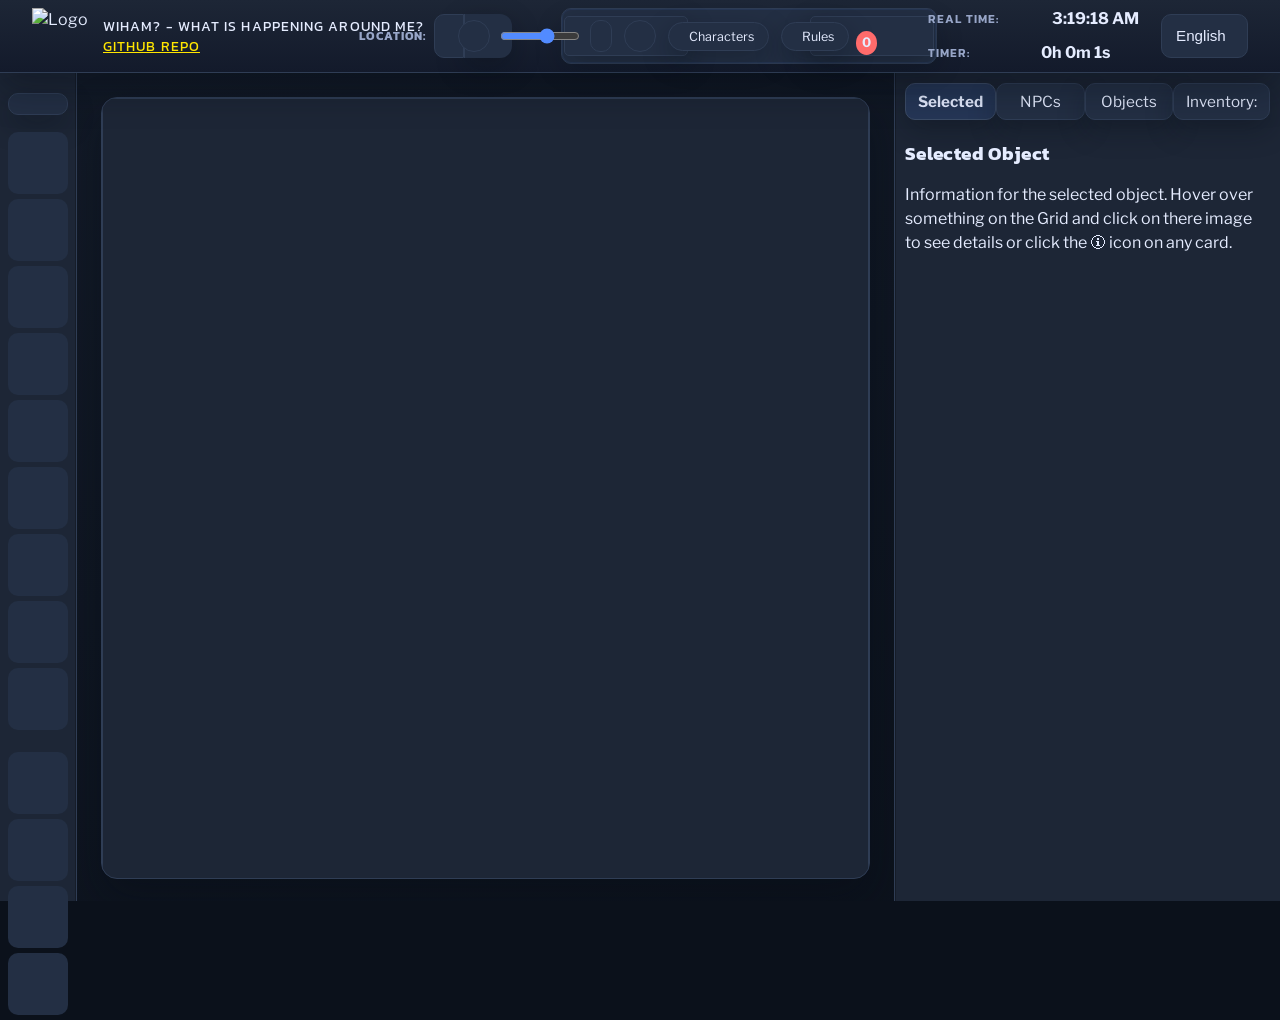
==== commit 1323ca93: "PC-Upload-Popup: Spielercharaktere aus dem Creator importieren Spielleiter können jetzt Charakterbög" ====
--- a/index.html
+++ b/index.html
@@ -49,6 +49,35 @@
     </div>
   </div>
 
+  <!-- Player Characters Popup -->
+  <div id="characterModalOverlay" class="htbah-rules-overlay hidden">
+    <div class="htbah-rules-modal character-modal">
+      <div class="htbah-rules-head">
+        <h2 data-i18n="characters">Charaktere</h2>
+        <button type="button" class="htbah-rules-close" id="btnCloseCharacterModal" aria-label="Schließen">&times;</button>
+      </div>
+
+      <div id="characterHandoffBanner" class="character-handoff-banner hidden">
+        <span class="mdi mdi-account-arrow-right-outline"></span>
+        <span id="characterHandoffText"></span>
+        <button type="button" id="btnCharacterHandoffImport" data-i18n="charactersHandoffImport">Übernehmen</button>
+        <button type="button" id="btnCharacterHandoffDismiss" class="cockpit-icon-btn" title="Verwerfen">
+          <span class="mdi mdi-close"></span>
+        </button>
+      </div>
+
+      <div class="htbah-rules-body">
+        <nav class="htbah-rules-nav" id="characterModalNav"></nav>
+        <div class="htbah-rules-content" id="characterModalContent"></div>
+      </div>
+
+      <div class="character-modal-foot">
+        <input type="file" id="inputCharacterUpload" accept="application/json,.json" style="display: none;" />
+        <button type="button" id="btnCharacterUpload" data-i18n="uploadCharacter">+ Charakter hochladen</button>
+      </div>
+    </div>
+  </div>
+
   <!-- Application header with logo, clock, timer, location/time controls, and language selector -->
   <header>
     <div id="headerLeft">
@@ -95,6 +124,10 @@
           <div id="headerSfxGrid" class="cockpit-sfx-grid"></div>
         </div>
       </div>
+      <button type="button" class="rules-help-btn" id="btnOpenCharacters" title="Spielercharaktere ansehen">
+        <span class="mdi mdi-account-group-outline"></span>
+        <span data-i18n="characters">Charaktere</span>
+      </button>
       <button type="button" class="rules-help-btn" data-rules-topic="" title="How to be a Hero – Regeln nachschlagen">
         <span class="mdi mdi-book-open-page-variant-outline"></span>
         <span data-i18n="rulesHelp">Regeln</span>
@@ -298,6 +331,15 @@
           </div>
 
           <div id="cockpitColSide">
+            <section class="cockpit-panel">
+              <div class="cockpit-panel-head">
+                <h3 data-i18n="characters">Charaktere</h3>
+                <button type="button" id="btnCockpitOpenCharacters" class="cockpit-chip-btn"
+                  data-i18n="charactersOpenAll">Alle ansehen</button>
+              </div>
+              <div id="cockpitCharacterList" class="cockpit-character-list"></div>
+            </section>
+
             <section class="cockpit-panel">
               <div class="cockpit-panel-head">
                 <h3 data-i18n="cockpitSoundTitle">Sound</h3>
@@ -723,6 +765,7 @@
   <script src="js/locales.js"></script>
   <script src="js/meta.js"></script>
   <script src="js/npcEditor.js"></script>
+  <script src="js/characterEditor.js"></script>
   <script src="js/objectEditor.js"></script>
   <script src="js/eventEditor.js"></script>
   <script src="js/cockpit.js"></script>
--- a/css/style.css
+++ b/css/style.css
@@ -1594,6 +1594,13 @@
   flex-wrap: wrap;
 }
 
+.section-note {
+  color: var(--ui-text-muted);
+  font-size: 0.88rem;
+  max-width: 70ch;
+  margin: 0 0 18px;
+}
+
 /* Ambient track list (Place-Editor) */
 .ambient-empty {
   color: var(--ui-text-muted);
@@ -2279,3 +2286,239 @@
     grid-template-columns: 1fr;
   }
 }
+
+/* ============================================================
+   Player Characters
+   ============================================================ */
+
+/* Popup shell (extends the shared .htbah-rules-modal from rulesHelp.css) */
+.character-modal {
+  width: min(980px, 100%);
+}
+
+.character-modal-foot {
+  padding: 14px 22px;
+  border-top: 1px solid var(--ui-border);
+  flex: none;
+  text-align: right;
+}
+
+.character-modal-foot #btnCharacterUpload {
+  background: var(--ui-gold);
+  color: #1a1204;
+  border-color: var(--ui-gold);
+  font-weight: 600;
+  border-radius: 999px;
+  padding: 8px 18px;
+  font-size: 0.85rem;
+  cursor: pointer;
+}
+
+.character-modal .character-handoff-banner {
+  margin: 16px 22px 0;
+}
+
+.character-handoff-banner {
+  display: flex;
+  align-items: center;
+  gap: 10px;
+  background: rgba(213, 183, 115, 0.12);
+  border: 1px solid var(--ui-gold);
+  border-radius: 12px;
+  padding: 12px 16px;
+  margin-bottom: 20px;
+  color: var(--ui-text);
+  font-size: 0.88rem;
+}
+
+.character-handoff-banner.hidden {
+  display: none;
+}
+
+.character-handoff-banner .mdi {
+  color: var(--ui-gold);
+  font-size: 20px;
+}
+
+.character-handoff-banner span:not(.mdi) {
+  flex: 1;
+}
+
+.character-handoff-banner button[data-i18n="charactersHandoffImport"] {
+  background: var(--ui-gold);
+  color: #1a1204;
+  border-color: var(--ui-gold);
+  font-weight: 600;
+}
+
+/* Detail read-out (popup content pane) */
+.character-detail-head {
+  display: flex;
+  align-items: flex-start;
+  gap: 18px;
+  margin-bottom: 24px;
+}
+
+.character-detail-portrait {
+  width: 92px;
+  height: 92px;
+  border-radius: 12px;
+  object-fit: cover;
+  border: 1px solid var(--ui-border);
+  flex: none;
+}
+
+.character-detail-info {
+  flex: 1;
+}
+
+.character-detail-info h3 {
+  font-size: 1.3rem;
+  margin: 0 0 6px;
+}
+
+.character-meta-line {
+  color: var(--ui-text-muted);
+  font-size: 0.88rem;
+  margin: 0 0 4px;
+}
+
+.character-delete-btn {
+  background-color: var(--negativ-color);
+  color: #fff;
+  border-color: var(--negativ-color);
+  flex: none;
+}
+
+.character-skills-grid {
+  display: grid;
+  grid-template-columns: repeat(auto-fit, minmax(220px, 1fr));
+  gap: 18px;
+  margin-bottom: 24px;
+}
+
+.character-skill-col {
+  background: var(--ui-surface-alt);
+  border: 1px solid var(--ui-border);
+  border-radius: 12px;
+  padding: 14px 16px;
+}
+
+.character-skill-col-head {
+  display: flex;
+  align-items: center;
+  justify-content: space-between;
+  gap: 10px;
+  margin-bottom: 10px;
+}
+
+.character-skill-col-head strong {
+  font-family: "Kanit", "Libre Franklin", system-ui, sans-serif;
+  text-transform: uppercase;
+  letter-spacing: 0.06em;
+  font-size: 0.85rem;
+}
+
+.character-skill-table {
+  width: 100%;
+  border-collapse: collapse;
+  font-size: 0.85rem;
+}
+
+.character-skill-table td {
+  padding: 5px 0;
+  border-bottom: 1px dotted var(--ui-border);
+  color: var(--ui-text-muted);
+}
+
+.character-skill-table td:first-child {
+  color: var(--ui-text);
+}
+
+.character-skill-table td.character-skill-total {
+  text-align: right;
+  color: var(--ui-gold);
+  font-weight: 600;
+  font-variant-numeric: tabular-nums;
+}
+
+.character-extra-section {
+  margin-bottom: 18px;
+}
+
+.character-extra-text {
+  white-space: pre-wrap;
+  color: var(--ui-text);
+  font-size: 0.92rem;
+  margin: 0;
+}
+
+/* Cockpit quick-glance roster */
+.cockpit-character-list {
+  display: flex;
+  flex-direction: column;
+  gap: 8px;
+}
+
+.cockpit-character-row {
+  display: flex;
+  align-items: center;
+  gap: 10px;
+  width: 100%;
+  background: var(--ui-surface-alt);
+  border: 1px solid var(--ui-border);
+  border-radius: 10px;
+  padding: 8px 10px;
+  text-align: left;
+  box-shadow: none;
+}
+
+.cockpit-character-row:hover {
+  border-color: var(--ui-border-strong);
+}
+
+.cockpit-character-row img {
+  width: 32px;
+  height: 32px;
+  border-radius: 50%;
+  object-fit: cover;
+  flex: none;
+  border: 1px solid var(--ui-border);
+}
+
+.cockpit-character-row-info {
+  flex: 1;
+  min-width: 0;
+  display: flex;
+  flex-direction: column;
+}
+
+.cockpit-character-row-name {
+  font-size: 0.85rem;
+  font-weight: 600;
+  color: var(--ui-text);
+  overflow: hidden;
+  text-overflow: ellipsis;
+  white-space: nowrap;
+}
+
+.cockpit-character-row-profession {
+  font-size: 0.72rem;
+  color: var(--ui-text-muted);
+}
+
+.cockpit-character-row-badges {
+  display: flex;
+  gap: 4px;
+  flex: none;
+}
+
+.cockpit-character-badge {
+  font-family: "Kanit", "Libre Franklin", system-ui, sans-serif;
+  font-size: 0.68rem;
+  color: var(--ui-text-muted);
+  background: var(--ui-surface);
+  border: 1px solid var(--ui-border);
+  border-radius: 6px;
+  padding: 2px 5px;
+}
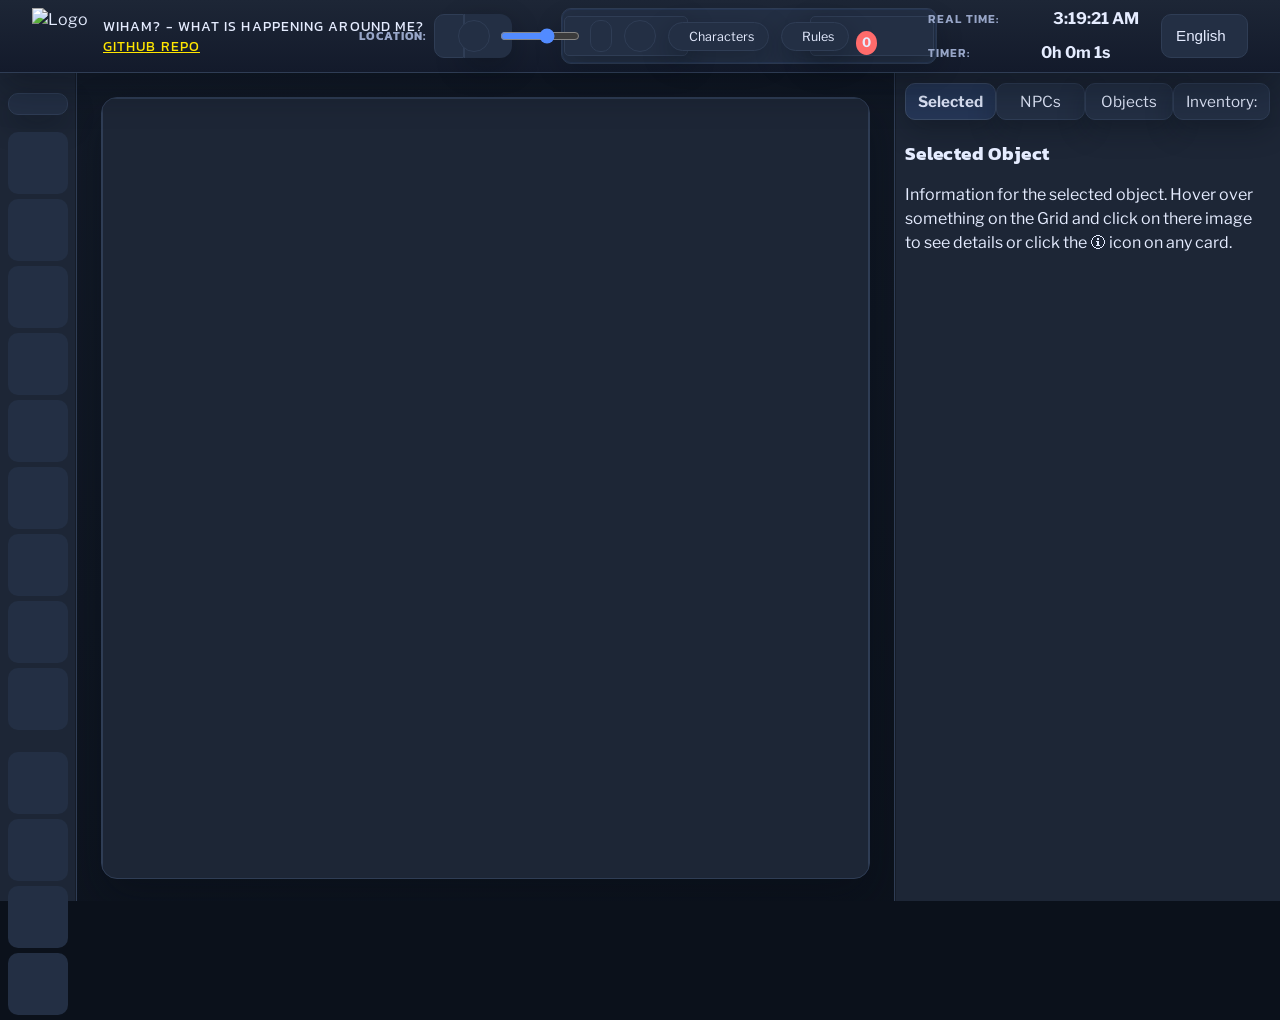
==== commit c449884d: "Cockpit: Karten-Zoom, Soundboard, Fundliste und großer Event-Alert - Karte im Cockpit lässt sich per" ====
--- a/index.html
+++ b/index.html
@@ -78,6 +78,32 @@
     </div>
   </div>
 
+  <!-- Map Zoom Popup (Cockpit): the map is a single shared element that gets
+       physically moved in here on click, and back to #cockpitMapSlot on
+       close - see js/cockpit.js -->
+  <div id="mapZoomOverlay" class="htbah-rules-overlay hidden">
+    <div class="map-zoom-modal">
+      <button type="button" class="htbah-rules-close map-zoom-close" id="btnCloseMapZoom" aria-label="Schließen">&times;</button>
+      <div id="mapZoomSlot" class="map-zoom-slot"></div>
+    </div>
+  </div>
+
+  <!-- Event Alert: large, unmissable popup shown whenever an event's
+       conditions trigger for the first time - see registerCockpitEvent /
+       showEventAlert in js/cockpit.js. Sits above every other popup. -->
+  <div id="eventAlertOverlay" class="htbah-rules-overlay hidden">
+    <div class="event-alert-modal">
+      <div class="event-alert-icon"><span class="mdi mdi-alert-decagram-outline"></span></div>
+      <div class="event-alert-eyebrow" data-i18n="eventAlertEyebrow">Ereignis ausgelöst</div>
+      <h2 id="eventAlertName" class="event-alert-name"></h2>
+      <div id="eventAlertDesc" class="event-alert-desc"></div>
+      <div class="event-alert-actions">
+        <span id="eventAlertQueueHint" class="event-alert-queue-hint"></span>
+        <button type="button" id="btnEventAlertNext" class="event-alert-btn" data-i18n="eventAlertDismiss">Verstanden</button>
+      </div>
+    </div>
+  </div>
+
   <!-- Application header with logo, clock, timer, location/time controls, and language selector -->
   <header>
     <div id="headerLeft">
@@ -291,7 +317,12 @@
                 </div>
                 <span class="cockpit-chip" id="cockpitNowTimeChip"></span>
               </div>
-              <div id="cockpitMapSlot" class="cockpit-map-slot"></div>
+              <div class="cockpit-map-wrap">
+                <div id="cockpitMapSlot" class="cockpit-map-slot"></div>
+                <button type="button" id="btnCockpitMapZoom" class="cockpit-map-zoom-btn" title="Karte vergrößern">
+                  <span class="mdi mdi-arrow-expand"></span>
+                </button>
+              </div>
               <div class="cockpit-now-sections">
                 <div>
                   <div class="cockpit-group-label" data-i18n="npcsHere">NPCs hier</div>
@@ -343,10 +374,20 @@
             <section class="cockpit-panel">
               <div class="cockpit-panel-head">
                 <h3 data-i18n="cockpitSoundTitle">Sound</h3>
+                <button type="button" id="cockpitStopSfx" class="cockpit-chip-btn" data-i18n="cockpitStopSfx">Stoppen</button>
               </div>
               <div id="cockpitAmbientStatus" class="cockpit-ambient-status"></div>
-              <div class="cockpit-hint" data-i18n="cockpitSoundHeaderHint">Steuerung &amp; Soundboard: oben im
+              <div id="cockpitSfxGrid" class="cockpit-sfx-grid"></div>
+              <div class="cockpit-hint" data-i18n="cockpitSoundHeaderHint">Ambiente-Lautstärke &amp; Auswahl: oben im
                 Header.</div>
+            </section>
+
+            <section class="cockpit-panel">
+              <div class="cockpit-panel-head">
+                <h3 data-i18n="cockpitFoundItemsTitle">Gefundene Gegenstände</h3>
+                <span class="cockpit-chip" id="cockpitFoundItemsCount"></span>
+              </div>
+              <div id="cockpitFoundItemsList" class="cockpit-found-items-list"></div>
             </section>
 
             <section class="cockpit-panel">
--- a/css/style.css
+++ b/css/style.css
@@ -1927,16 +1927,77 @@
   align-items: flex-start;
 }
 
+.cockpit-map-wrap {
+  position: relative;
+  margin-bottom: 16px;
+}
+
 .cockpit-map-slot {
   height: min(52vh, 480px);
   min-height: 320px;
-  margin-bottom: 16px;
   border-radius: 14px;
   overflow: hidden;
+  cursor: zoom-in;
 }
 
 .cockpit-map-slot #mapContainer {
   border-radius: 14px;
+}
+
+.cockpit-map-zoom-btn {
+  position: absolute;
+  top: 12px;
+  right: 12px;
+  z-index: 2;
+  width: 34px;
+  height: 34px;
+  display: grid;
+  place-items: center;
+  background: rgba(22, 31, 48, 0.75);
+  border: 1px solid var(--ui-border);
+  color: var(--ui-text);
+  border-radius: 50%;
+  cursor: pointer;
+  backdrop-filter: blur(2px);
+}
+
+.cockpit-map-zoom-btn:hover {
+  border-color: var(--ui-border-strong);
+  color: var(--ui-gold);
+}
+
+.cockpit-map-zoom-btn .mdi {
+  font-size: 18px;
+}
+
+/* Map Zoom popup (extends the shared .htbah-rules-overlay from rulesHelp.css) */
+.map-zoom-modal {
+  position: relative;
+  width: min(1400px, 96vw);
+  height: min(1000px, 92vh);
+  background: linear-gradient(180deg, #1d2636, #161f30);
+  border: 1px solid #2f3d55;
+  border-radius: 18px;
+  box-shadow: 0 30px 80px rgba(0, 0, 0, 0.55);
+  padding: 16px;
+  box-sizing: border-box;
+  display: flex;
+}
+
+.map-zoom-slot {
+  flex: 1;
+  min-width: 0;
+}
+
+.map-zoom-slot #mapContainer {
+  border-radius: 12px;
+}
+
+.map-zoom-close {
+  position: absolute;
+  top: 14px;
+  right: 14px;
+  z-index: 2;
 }
 
 /* Collapsible panels (native <details>/<summary>, e.g. Handlung) */
@@ -2522,3 +2583,148 @@
   border-radius: 6px;
   padding: 2px 5px;
 }
+
+/* Found items (collected objects) panel */
+.cockpit-found-items-list {
+  display: flex;
+  flex-direction: column;
+  gap: 8px;
+}
+
+.cockpit-found-item-row {
+  display: flex;
+  align-items: center;
+  gap: 10px;
+}
+
+.cockpit-found-item-row img {
+  width: 32px;
+  height: 32px;
+  border-radius: 8px;
+  object-fit: cover;
+  flex: none;
+  border: 1px solid var(--ui-border);
+}
+
+.cockpit-found-item-name {
+  flex: 1;
+  min-width: 0;
+  font-size: 0.85rem;
+  color: var(--ui-text);
+  overflow: hidden;
+  text-overflow: ellipsis;
+  white-space: nowrap;
+}
+
+.cockpit-found-item-row .cockpit-icon-btn {
+  width: 28px;
+  height: 28px;
+  flex: none;
+}
+
+.cockpit-found-item-row .cockpit-icon-btn .mdi {
+  font-size: 15px;
+}
+
+/* Tooltip "mark as collected" button, next to the existing delete (❌) one */
+.tooltipBtnCollect {
+  margin: 5px;
+  cursor: pointer;
+  color: var(--ui-gold, #d5b773);
+}
+
+/* Event Alert: a large, unmissable popup shown whenever an event triggers.
+   Sits above every other popup (map zoom, character list, rules). */
+#eventAlertOverlay {
+  z-index: 6000;
+}
+
+.event-alert-modal {
+  width: min(560px, 100%);
+  background: linear-gradient(180deg, #1d2636, #161f30);
+  border: 1px solid var(--ui-gold, #d5b773);
+  border-radius: 18px;
+  box-shadow: 0 0 0 1px rgba(213, 183, 115, 0.25), 0 30px 80px rgba(0, 0, 0, 0.6);
+  padding: 32px 36px;
+  text-align: center;
+  color: #e5ecff;
+  font-family: "Libre Franklin", system-ui, -apple-system, "Segoe UI", Roboto, sans-serif;
+  animation: eventAlertPop 0.35s cubic-bezier(0.2, 0.9, 0.3, 1.2);
+}
+
+@media (prefers-reduced-motion: reduce) {
+  .event-alert-modal {
+    animation: none;
+  }
+}
+
+@keyframes eventAlertPop {
+  from {
+    opacity: 0;
+    transform: scale(0.85);
+  }
+  to {
+    opacity: 1;
+    transform: scale(1);
+  }
+}
+
+.event-alert-icon {
+  font-size: 44px;
+  color: var(--ui-gold, #d5b773);
+  line-height: 1;
+  margin-bottom: 8px;
+}
+
+.event-alert-eyebrow {
+  text-transform: uppercase;
+  letter-spacing: 0.14em;
+  font-size: 0.78rem;
+  color: var(--ui-gold, #d5b773);
+  font-weight: 600;
+  margin-bottom: 10px;
+}
+
+.event-alert-name {
+  font-family: "Kanit", "Libre Franklin", system-ui, sans-serif;
+  font-size: 1.7rem;
+  margin: 0 0 14px;
+  color: #ffffff;
+}
+
+.event-alert-desc {
+  font-size: 0.98rem;
+  line-height: 1.55;
+  color: #c7d0ea;
+  margin-bottom: 26px;
+  max-height: 40vh;
+  overflow-y: auto;
+  text-align: left;
+}
+
+.event-alert-actions {
+  display: flex;
+  align-items: center;
+  justify-content: center;
+  gap: 14px;
+}
+
+.event-alert-queue-hint {
+  font-size: 0.78rem;
+  color: var(--ui-text-muted, #98a6c8);
+}
+
+.event-alert-btn {
+  background: var(--ui-gold, #d5b773);
+  color: #1a1204;
+  border: 1px solid var(--ui-gold, #d5b773);
+  font-weight: 700;
+  border-radius: 999px;
+  padding: 10px 28px;
+  font-size: 0.92rem;
+  cursor: pointer;
+}
+
+.event-alert-btn:hover {
+  filter: brightness(1.08);
+}
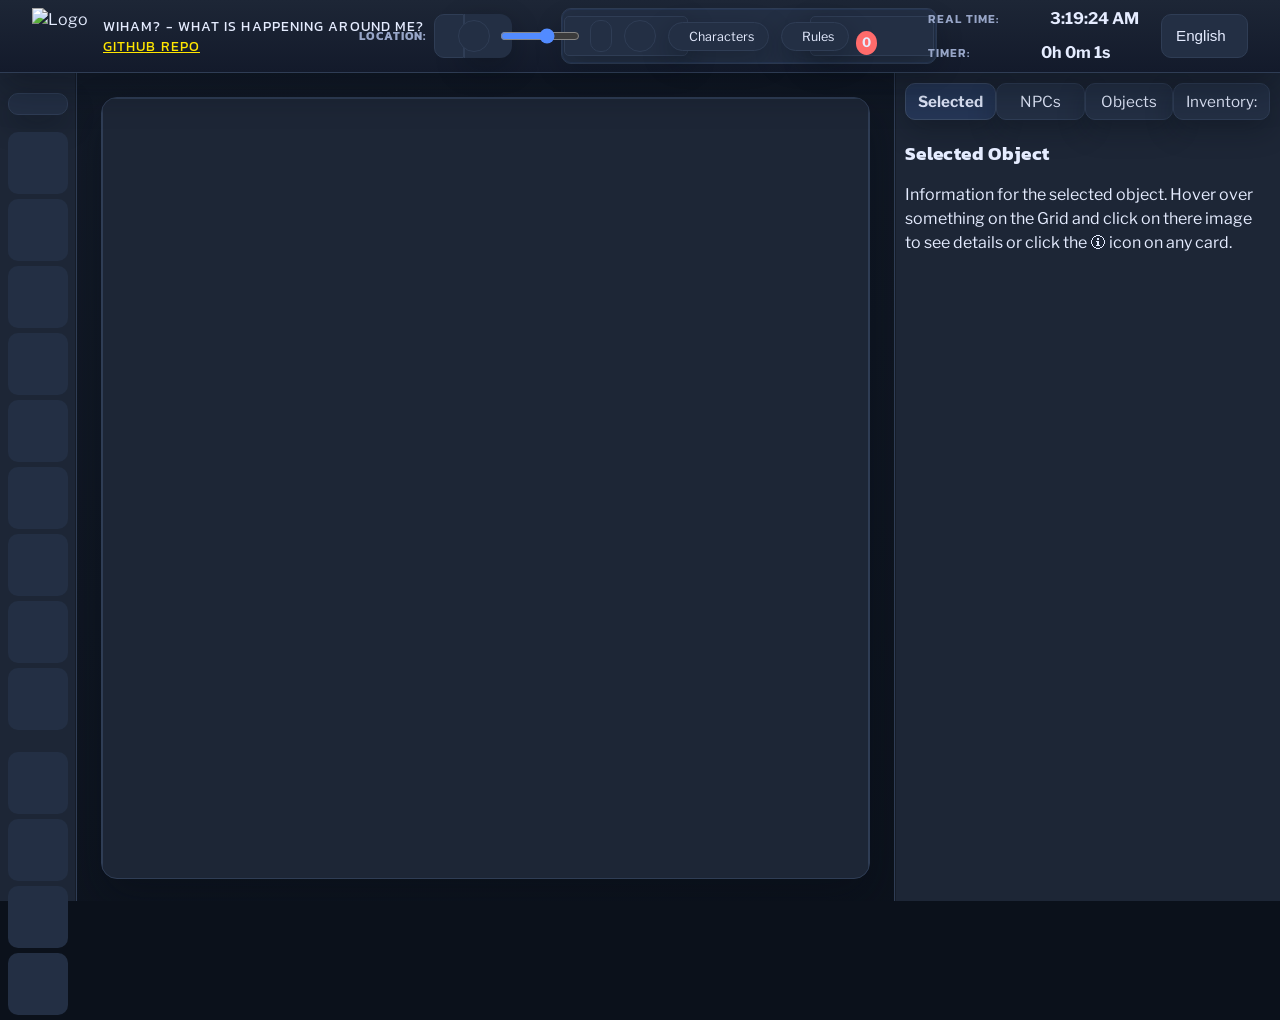
==== commit cd9e2679: "Cockpit: Orts-Umsortierung, Situationsmusik und globales Soundboard - Orts-Chips im Cockpit lassen s" ====
--- a/index.html
+++ b/index.html
@@ -378,8 +378,30 @@
               </div>
               <div id="cockpitAmbientStatus" class="cockpit-ambient-status"></div>
               <div id="cockpitSfxGrid" class="cockpit-sfx-grid"></div>
+              <div class="cockpit-sfx-add">
+                <input type="text" id="globalSfxName" placeholder="Name des Effekts (z. B. Würfelwurf)" />
+                <button type="button" id="btnGlobalSfxUpload" data-i18n="cockpitAddGlobalSfx">+ Globalen Effekt
+                  hinzufügen</button>
+                <input type="file" id="inputGlobalSfxFile" accept="audio/*" style="display: none;" />
+              </div>
               <div class="cockpit-hint" data-i18n="cockpitSoundHeaderHint">Ambiente-Lautstärke &amp; Auswahl: oben im
                 Header.</div>
+            </section>
+
+            <section class="cockpit-panel">
+              <div class="cockpit-panel-head">
+                <h3 data-i18n="cockpitSituationMusicTitle">Situationsmusik</h3>
+              </div>
+              <div id="cockpitSituationStatus" class="cockpit-ambient-status"></div>
+              <div id="cockpitSituationList" class="cockpit-sfx-grid"></div>
+              <div class="cockpit-sfx-add">
+                <input type="text" id="situationTrackName" placeholder="Name der Situation (z. B. Kampf)" />
+                <button type="button" id="btnSituationTrackUpload" data-i18n="cockpitAddSituationTrack">+ Track
+                  hinzufügen</button>
+                <input type="file" id="inputSituationTrackFile" accept="audio/*" style="display: none;" />
+              </div>
+              <div class="cockpit-hint" data-i18n="cockpitSituationHint">Ortsunabhängig - an jedem Ort auswählbar.
+              </div>
             </section>
 
             <section class="cockpit-panel">
--- a/css/style.css
+++ b/css/style.css
@@ -1861,6 +1861,18 @@
   font-weight: 600;
 }
 
+.cockpit-place-chip.dragging {
+  opacity: 0.4;
+}
+
+.cockpit-place-chip.drag-over-before {
+  box-shadow: inset 3px 0 0 var(--ui-accent);
+}
+
+.cockpit-place-chip.drag-over-after {
+  box-shadow: inset -3px 0 0 var(--ui-accent);
+}
+
 /* Dashboard grid */
 #cockpitGrid {
   display: grid;
@@ -2312,6 +2324,16 @@
   background: rgba(82, 139, 255, 0.12);
 }
 
+.cockpit-sfx-btn-global {
+  border-style: dashed;
+  border-color: var(--ui-gold);
+}
+
+.cockpit-sfx-btn-global:hover {
+  border-color: var(--ui-gold);
+  background: rgba(213, 183, 115, 0.12);
+}
+
 .cockpit-sfx-del {
   color: var(--ui-text-muted);
   font-size: 0.9rem;
@@ -2327,6 +2349,26 @@
   display: flex;
   gap: 8px;
   flex-wrap: wrap;
+}
+
+/* Situation music (global, place-independent override tracks) */
+.cockpit-situation-btn {
+  cursor: pointer;
+}
+
+.cockpit-situation-btn .mdi {
+  font-size: 16px;
+  color: var(--ui-text-muted);
+}
+
+.cockpit-situation-btn.active {
+  border-color: var(--ui-gold);
+  background: rgba(213, 183, 115, 0.16);
+  color: var(--ui-gold);
+}
+
+.cockpit-situation-btn.active .mdi {
+  color: var(--ui-gold);
 }
 
 .cockpit-sfx-add input[type="text"] {
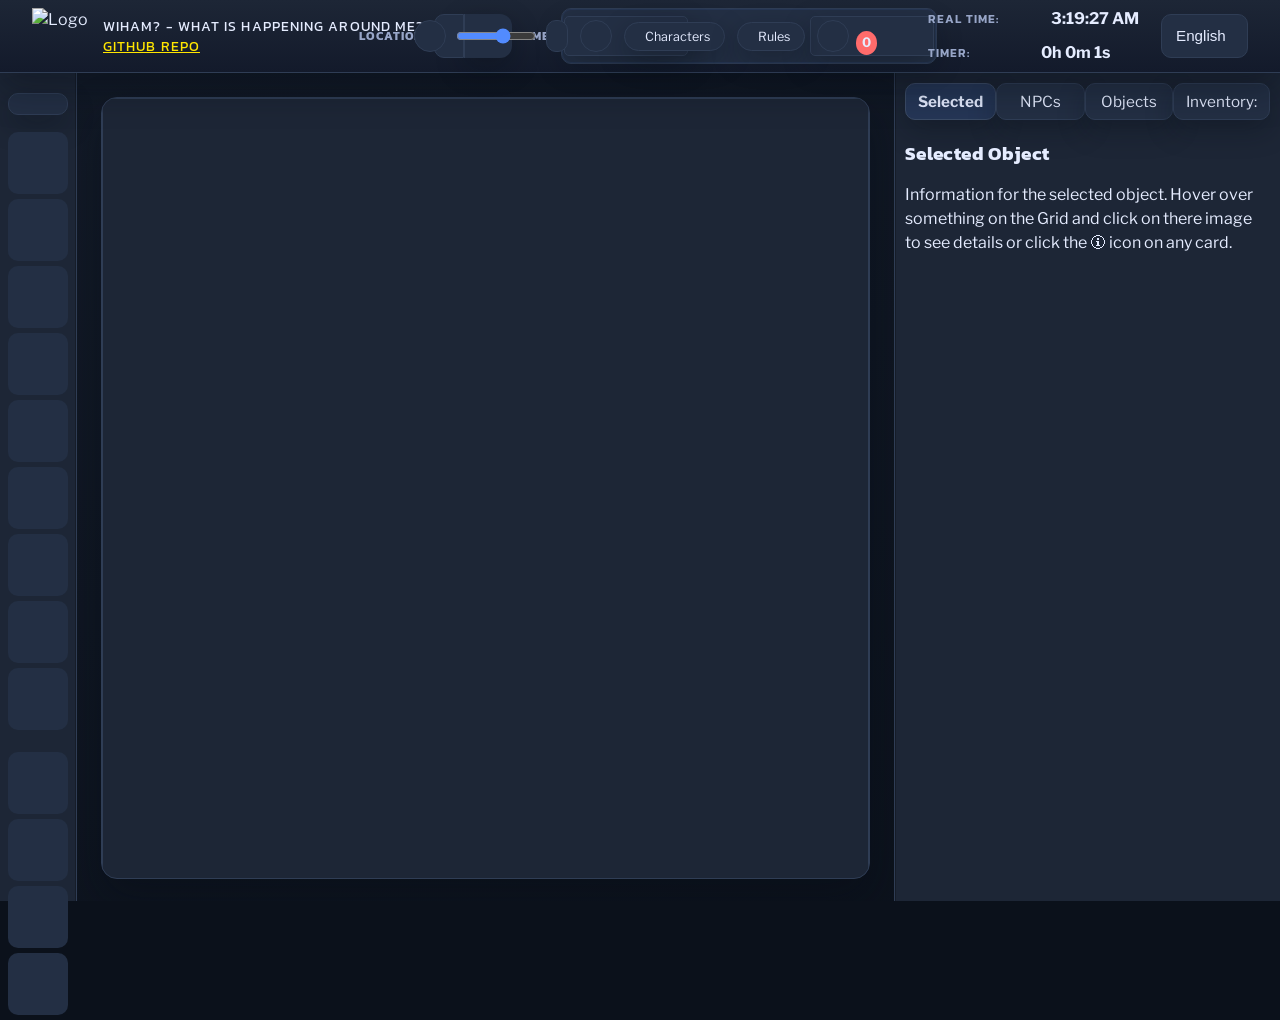
==== commit e28ce93f: "Cockpit: Referenz-Tabs, dritte Spalte und Info-Sidebar-Toggle Log/Kommend/Wo ist wer/Gefunden/Notize" ====
--- a/index.html
+++ b/index.html
@@ -158,6 +158,9 @@
         <span class="mdi mdi-book-open-page-variant-outline"></span>
         <span data-i18n="rulesHelp">Regeln</span>
       </button>
+      <button type="button" class="cockpit-icon-btn" id="btnToggleInfoSidebar" title="Rechte Spalte ein-/ausblenden">
+        <span class="mdi mdi-page-layout-sidebar-right"></span>
+      </button>
       <span id="notificationBell" class="bell mdi mdi-bell">
         <span id="notificationCount" class="count">0</span>
       </span>
@@ -297,7 +300,6 @@
               <span data-i18n="rulesHelp">Regeln</span>
             </button>
           </h2>
-          <p data-i18n="cockpitIntro">Alles Wichtige zum aktuellen Ort und Zeitpunkt auf einen Blick.</p>
         </div>
 
         <div id="cockpitTimelineCard">
@@ -307,6 +309,12 @@
 
         <div id="cockpitPlaceChips" class="cockpit-place-chips"></div>
 
+        <!-- Three columns, ranked by how often a GM's eyes need them mid-session:
+             1) Right now (map/place/NPCs/objects) - always the biggest.
+             2) Control deck (characters, sound & music) - quick actions.
+             3) Reference (log/upcoming/whereis/found/notes/plot) - tabbed
+                into one panel instead of six stacked ones, so looking
+                something up doesn't cost a wall of scrolling. -->
         <div id="cockpitGrid">
           <div id="cockpitColMain">
             <section class="cockpit-panel cockpit-map-panel">
@@ -334,34 +342,9 @@
                 </div>
               </div>
             </section>
-
-            <section class="cockpit-panel">
-              <div class="cockpit-panel-head">
-                <h3 data-i18n="cockpitLogTitle">Ereignis-Log</h3>
-                <span class="cockpit-chip" id="cockpitLogCount"></span>
-              </div>
-              <ul id="cockpitLogList" class="cockpit-log-list"></ul>
-            </section>
-
-            <section class="cockpit-panel">
-              <div class="cockpit-panel-head">
-                <h3 data-i18n="cockpitUpcomingTitle">Bevorstehende Events</h3>
-              </div>
-              <div id="cockpitUpcomingList" class="cockpit-upcoming-list"></div>
-            </section>
-
-            <section class="cockpit-panel">
-              <div class="cockpit-panel-head">
-                <h3 data-i18n="cockpitNotesTitle">SL-Notizen zu diesem Zeitpunkt</h3>
-              </div>
-              <textarea id="cockpitNotes"
-                placeholder="Was ist hier gerade wichtig? Was haben die Spieler übersehen?"></textarea>
-              <div class="cockpit-hint" data-i18n="cockpitNotesHint">Nur für diese Sitzung gespeichert, nicht Teil
-                des Exports.</div>
-            </section>
-          </div>
-
-          <div id="cockpitColSide">
+          </div>
+
+          <div id="cockpitColControl">
             <section class="cockpit-panel">
               <div class="cockpit-panel-head">
                 <h3 data-i18n="characters">Charaktere</h3>
@@ -373,10 +356,23 @@
 
             <section class="cockpit-panel">
               <div class="cockpit-panel-head">
-                <h3 data-i18n="cockpitSoundTitle">Sound</h3>
+                <h3 data-i18n="cockpitSoundTitle">Sound &amp; Musik</h3>
                 <button type="button" id="cockpitStopSfx" class="cockpit-chip-btn" data-i18n="cockpitStopSfx">Stoppen</button>
               </div>
               <div id="cockpitAmbientStatus" class="cockpit-ambient-status"></div>
+              <div id="cockpitSituationStatus" class="cockpit-ambient-status"></div>
+
+              <div class="cockpit-eyebrow cockpit-sound-subhead" data-i18n="cockpitSituationMusicTitle">Situationsmusik
+              </div>
+              <div id="cockpitSituationList" class="cockpit-sfx-grid"></div>
+              <div class="cockpit-sfx-add">
+                <input type="text" id="situationTrackName" placeholder="Name der Situation (z. B. Kampf)" />
+                <button type="button" id="btnSituationTrackUpload" data-i18n="cockpitAddSituationTrack">+ Track
+                  hinzufügen</button>
+                <input type="file" id="inputSituationTrackFile" accept="audio/*" style="display: none;" />
+              </div>
+
+              <div class="cockpit-eyebrow cockpit-sound-subhead" data-i18n="cockpitSfxTitle">Soundeffekte</div>
               <div id="cockpitSfxGrid" class="cockpit-sfx-grid"></div>
               <div class="cockpit-sfx-add">
                 <input type="text" id="globalSfxName" placeholder="Name des Effekts (z. B. Würfelwurf)" />
@@ -384,45 +380,60 @@
                   hinzufügen</button>
                 <input type="file" id="inputGlobalSfxFile" accept="audio/*" style="display: none;" />
               </div>
+
               <div class="cockpit-hint" data-i18n="cockpitSoundHeaderHint">Ambiente-Lautstärke &amp; Auswahl: oben im
                 Header.</div>
             </section>
-
-            <section class="cockpit-panel">
-              <div class="cockpit-panel-head">
-                <h3 data-i18n="cockpitSituationMusicTitle">Situationsmusik</h3>
-              </div>
-              <div id="cockpitSituationStatus" class="cockpit-ambient-status"></div>
-              <div id="cockpitSituationList" class="cockpit-sfx-grid"></div>
-              <div class="cockpit-sfx-add">
-                <input type="text" id="situationTrackName" placeholder="Name der Situation (z. B. Kampf)" />
-                <button type="button" id="btnSituationTrackUpload" data-i18n="cockpitAddSituationTrack">+ Track
-                  hinzufügen</button>
-                <input type="file" id="inputSituationTrackFile" accept="audio/*" style="display: none;" />
-              </div>
-              <div class="cockpit-hint" data-i18n="cockpitSituationHint">Ortsunabhängig - an jedem Ort auswählbar.
+          </div>
+
+          <div id="cockpitColRef">
+            <section class="cockpit-panel cockpit-ref-panel">
+              <div class="cockpit-ref-tabs" role="tablist">
+                <button type="button" class="cockpit-ref-tab active" data-ref-tab="log">
+                  <span data-i18n="cockpitTabLog">Log</span>
+                  <span class="cockpit-chip" id="cockpitLogCount"></span>
+                </button>
+                <button type="button" class="cockpit-ref-tab" data-ref-tab="upcoming">
+                  <span data-i18n="cockpitTabUpcoming">Kommend</span>
+                  <span class="cockpit-chip" id="cockpitUpcomingCount"></span>
+                </button>
+                <button type="button" class="cockpit-ref-tab" data-ref-tab="whereis">
+                  <span data-i18n="cockpitTabWhereis">Wo ist wer</span>
+                </button>
+                <button type="button" class="cockpit-ref-tab" data-ref-tab="found">
+                  <span data-i18n="cockpitTabFound">Gefunden</span>
+                  <span class="cockpit-chip" id="cockpitFoundItemsCount"></span>
+                </button>
+                <button type="button" class="cockpit-ref-tab" data-ref-tab="notes">
+                  <span data-i18n="cockpitTabNotes">Notizen</span>
+                </button>
+                <button type="button" class="cockpit-ref-tab" data-ref-tab="plot">
+                  <span data-i18n="cockpitTabPlot">Handlung</span>
+                </button>
+              </div>
+
+              <div class="cockpit-ref-content" data-ref-content="log">
+                <ul id="cockpitLogList" class="cockpit-log-list"></ul>
+              </div>
+              <div class="cockpit-ref-content" data-ref-content="upcoming" hidden>
+                <div id="cockpitUpcomingList" class="cockpit-upcoming-list"></div>
+              </div>
+              <div class="cockpit-ref-content" data-ref-content="whereis" hidden>
+                <div id="cockpitWhereisList" class="cockpit-whereis-list"></div>
+              </div>
+              <div class="cockpit-ref-content" data-ref-content="found" hidden>
+                <div id="cockpitFoundItemsList" class="cockpit-found-items-list"></div>
+              </div>
+              <div class="cockpit-ref-content" data-ref-content="notes" hidden>
+                <textarea id="cockpitNotes"
+                  placeholder="Was ist hier gerade wichtig? Was haben die Spieler übersehen?"></textarea>
+                <div class="cockpit-hint" data-i18n="cockpitNotesHint">Nur für diese Sitzung gespeichert, nicht Teil
+                  des Exports.</div>
+              </div>
+              <div class="cockpit-ref-content" data-ref-content="plot" hidden>
+                <div id="cockpitPlotText" class="cockpit-plot-text"></div>
               </div>
             </section>
-
-            <section class="cockpit-panel">
-              <div class="cockpit-panel-head">
-                <h3 data-i18n="cockpitFoundItemsTitle">Gefundene Gegenstände</h3>
-                <span class="cockpit-chip" id="cockpitFoundItemsCount"></span>
-              </div>
-              <div id="cockpitFoundItemsList" class="cockpit-found-items-list"></div>
-            </section>
-
-            <section class="cockpit-panel">
-              <div class="cockpit-panel-head">
-                <h3 data-i18n="cockpitWhereisTitle">Wo ist wer</h3>
-              </div>
-              <div id="cockpitWhereisList" class="cockpit-whereis-list"></div>
-            </section>
-
-            <details class="cockpit-panel cockpit-collapsible">
-              <summary data-i18n="plot">Handlung</summary>
-              <div id="cockpitPlotText" class="cockpit-plot-text"></div>
-            </details>
           </div>
         </div>
       </div>
@@ -606,8 +617,10 @@
         <div class="editor-field">
           <label data-i18n="name" for="placeName">Name:</label>
           <input type="text" id="placeName" />
-          <label data-i18n="startPlace" for="startPlace">Name:</label>
+        </div>
+        <div class="editor-field editor-field-checkbox">
           <input type="checkbox" id="startPlace" />
+          <label data-i18n="startPlace" for="startPlace">Abenteuer hier starten</label>
         </div>
         <div class="editor-field">
           <label data-i18n="description" for="eventDescription">Beschreibung:</label>
--- a/css/style.css
+++ b/css/style.css
@@ -589,6 +589,21 @@
   padding: 1px;
 }
 
+.editor-field-checkbox {
+  display: flex;
+  align-items: center;
+  gap: 10px;
+  margin: 6px 0;
+}
+
+.editor-field-checkbox input[type="checkbox"] {
+  border-color: var(--ui-accent);
+}
+
+.editor-field-checkbox label {
+  cursor: pointer;
+}
+
 /* NPC schedule table */
 #npcScheduleTable {
   border-collapse: collapse;
@@ -1730,13 +1745,6 @@
   overflow-y: auto;
 }
 
-#cockpitIntro p {
-  color: var(--ui-text-muted);
-  font-size: 0.9rem;
-  max-width: 70ch;
-  margin: 4px 0 0;
-}
-
 .cockpit-eyebrow {
   font-family: "Kanit", "Libre Franklin", system-ui, sans-serif;
   font-size: 0.72rem;
@@ -1873,27 +1881,31 @@
   box-shadow: inset -3px 0 0 var(--ui-accent);
 }
 
-/* Dashboard grid */
+/* Dashboard grid - three columns ranked by how often the GM needs them:
+   1) Right now (map/place/NPCs/objects), 2) Control deck (characters,
+   sound & music), 3) Reference (tabbed log/upcoming/whereis/found/notes/plot) */
 #cockpitGrid {
   display: grid;
-  grid-template-columns: minmax(0, 1.55fr) minmax(280px, 1fr);
+  grid-template-columns: minmax(0, 1.4fr) minmax(260px, 1fr) minmax(300px, 1.1fr);
   gap: 20px;
   align-items: start;
 }
 
-#cockpitColMain {
+#cockpitColMain,
+#cockpitColControl {
   display: flex;
   flex-direction: column;
   gap: 20px;
   min-width: 0;
 }
 
-#cockpitColSide {
+#cockpitColRef {
   display: flex;
   flex-direction: column;
   gap: 20px;
   position: sticky;
   top: 0;
+  min-width: 0;
 }
 
 .cockpit-panel {
@@ -2012,41 +2024,67 @@
   z-index: 2;
 }
 
-/* Collapsible panels (native <details>/<summary>, e.g. Handlung) */
-details.cockpit-collapsible {
+/* Reference panel: tabs a GM for Log/Kommend/Wo ist wer/Gefunden/Notizen/
+   Handlung into one card instead of six stacked panels, so looking
+   something up doesn't cost a wall of scrolling. */
+.cockpit-ref-panel {
   padding: 0;
   overflow: hidden;
-}
-
-details.cockpit-collapsible > summary {
-  list-style: none;
+  display: flex;
+  flex-direction: column;
+  /* Deliberately tall so the active tab (most often the log) shows as many
+     entries as possible at once instead of forcing a scroll right away -
+     but capped (not just a minimum), so a long log scrolls internally
+     rather than growing the whole page. */
+  height: min(70vh, 680px);
+}
+
+.cockpit-ref-tabs {
+  display: flex;
+  flex-wrap: wrap;
+  gap: 2px;
+  padding: 10px 12px 0;
+  border-bottom: 1px solid var(--ui-border);
+}
+
+.cockpit-ref-tab {
+  display: flex;
+  align-items: center;
+  gap: 6px;
+  background: transparent;
+  border: none;
+  border-bottom: 2px solid transparent;
+  color: var(--ui-text-muted);
+  padding: 8px 10px;
+  font-size: 0.78rem;
+  font-family: "Kanit", "Libre Franklin", system-ui, -apple-system, "Segoe UI", Roboto, sans-serif;
   cursor: pointer;
+  border-radius: 8px 8px 0 0;
+  box-shadow: none;
+  white-space: nowrap;
+}
+
+.cockpit-ref-tab:hover {
+  color: var(--ui-text);
+  background: rgba(255, 255, 255, 0.04);
+}
+
+.cockpit-ref-tab.active {
+  background-color: transparent;
+  color: var(--ui-gold);
+  border-bottom-color: var(--ui-gold);
+}
+
+.cockpit-ref-tab .cockpit-chip {
+  padding: 1px 7px;
+  font-size: 0.64rem;
+}
+
+.cockpit-ref-content {
   padding: 18px 20px;
-  font-family: "Kanit", "Libre Franklin", system-ui, -apple-system, "Segoe UI", Roboto, sans-serif;
-  font-size: 1rem;
-  color: var(--ui-text);
-  display: flex;
-  align-items: center;
-  justify-content: space-between;
-}
-
-details.cockpit-collapsible > summary::-webkit-details-marker {
-  display: none;
-}
-
-details.cockpit-collapsible > summary::after {
-  content: "▾";
-  font-size: 16px;
-  color: var(--ui-text-muted);
-  transition: transform 0.15s ease;
-}
-
-details.cockpit-collapsible[open] > summary::after {
-  transform: rotate(180deg);
-}
-
-details.cockpit-collapsible .cockpit-plot-text {
-  padding: 0 20px 18px;
+  flex: 1;
+  min-height: 0;
+  overflow-y: auto;
 }
 
 /* Now panel */
@@ -2086,8 +2124,9 @@
   display: flex;
   flex-direction: column;
   gap: 12px;
-  max-height: 300px;
-  overflow-y: auto;
+  /* Scrolling happens on the shared .cockpit-ref-content wrapper, sized to
+     the whole reference panel's height - not capped here - so as many log
+     entries as possible are visible before scrolling kicks in. */
 }
 
 .cockpit-log-item {
@@ -2285,6 +2324,13 @@
   margin-bottom: 4px;
 }
 
+.cockpit-sound-subhead {
+  margin-top: 14px;
+  margin-bottom: 8px;
+  padding-top: 12px;
+  border-top: 1px solid var(--ui-border);
+}
+
 .cockpit-chip-btn {
   background: var(--ui-surface-alt);
   border: 1px solid var(--ui-border);
@@ -2376,13 +2422,27 @@
   min-width: 120px;
 }
 
-@media (max-width: 1100px) {
+@media (max-width: 1500px) {
+  #cockpitGrid {
+    grid-template-columns: minmax(0, 1fr) minmax(0, 1fr);
+  }
+
+  /* Map+Now and the control deck sit side by side; the reference tabs drop
+     to a full-width row below both instead of squeezing into a third,
+     too-narrow column. */
+  #cockpitColRef {
+    grid-column: 1 / -1;
+    position: static;
+  }
+}
+
+@media (max-width: 900px) {
   #cockpitGrid {
     grid-template-columns: 1fr;
   }
 
-  #cockpitColSide {
-    position: static;
+  #cockpitColRef {
+    grid-column: auto;
   }
 
   .cockpit-now-sections {
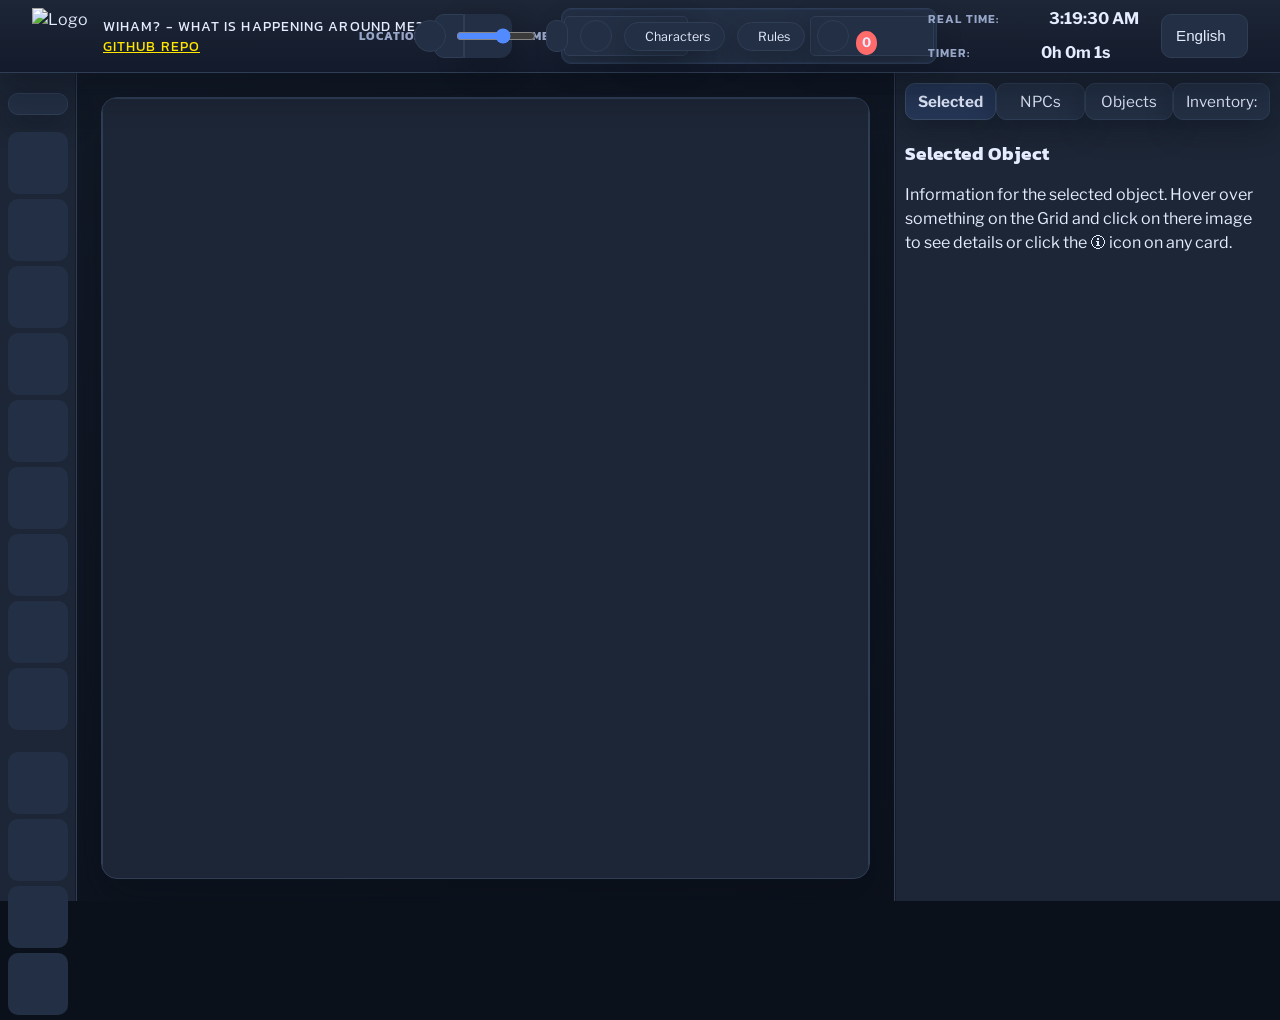
==== commit 7629bf6d: "Cockpit: Zweiter-Besuch-Text und NPC-Info-Popup Orte bekommen ein optionales "Zweiter Besuch"-Feld f" ====
--- a/index.html
+++ b/index.html
@@ -321,7 +321,14 @@
               <div class="cockpit-panel-head">
                 <div>
                   <h3 id="cockpitNowPlaceName" class="cockpit-now-place"></h3>
+                  <div class="cockpit-now-desc-tabs" id="cockpitNowDescTabs">
+                    <button type="button" id="cockpitNowDescTabMain" class="cockpit-now-desc-tab active"
+                      data-i18n="cockpitTabDescription">Beschreibung</button>
+                    <button type="button" id="cockpitNowDescTabSecond" class="cockpit-now-desc-tab"
+                      data-i18n="cockpitTabSecondVisit" hidden>Zweiter Besuch</button>
+                  </div>
                   <p id="cockpitNowPlaceDesc" class="cockpit-now-desc"></p>
+                  <button type="button" id="cockpitNowDescToggle" class="cockpit-now-desc-toggle" hidden></button>
                 </div>
                 <span class="cockpit-chip" id="cockpitNowTimeChip"></span>
               </div>
@@ -627,6 +634,12 @@
           <div id="placeDescription" class="quill-editor" rows="4"></div>
         </div>
         <div class="editor-field">
+          <label data-i18n="placeSecondVisit" for="placeSecondVisit">Zweiter Besuch (optional):</label>
+          <div id="placeSecondVisit" class="quill-editor" rows="4"></div>
+          <div class="cockpit-hint" data-i18n="placeSecondVisitHint">Zusatzinfos, die die Gruppe erst bei einem
+            erneuten Besuch dieses Ortes findet.</div>
+        </div>
+        <div class="editor-field">
           <label data-i18n="background" for="placeBackground">Hintergrundbild:</label>
           <button data-i18n="upload" id="btnPlaceBackgroundUpload">Upload</button>
           <input type="file" id="inputPlaceBackgroundFile" accept="image/*" style="display: none;" />
--- a/css/style.css
+++ b/css/style.css
@@ -2095,10 +2095,81 @@
   margin-bottom: 4px;
 }
 
+/* Tabs switching the panel-head text between the normal description and
+   the second-visit note (only shown once the place has one) - both share
+   the single #cockpitNowPlaceDesc element below, swapped in cockpit.js. */
+.cockpit-now-desc-tabs {
+  display: flex;
+  gap: 16px;
+  margin: 6px 0 8px;
+}
+
+.cockpit-now-desc-tab {
+  background: transparent;
+  border: none;
+  border-bottom: 2px solid transparent;
+  color: var(--ui-text-muted);
+  padding: 0 0 4px;
+  font-family: "Kanit", "Libre Franklin", system-ui, sans-serif;
+  font-size: 0.72rem;
+  font-weight: 600;
+  text-transform: uppercase;
+  letter-spacing: 0.06em;
+  cursor: pointer;
+}
+
+.cockpit-now-desc-tab:hover {
+  color: var(--ui-text);
+}
+
+.cockpit-now-desc-tab.active {
+  color: var(--ui-gold);
+  border-bottom-color: var(--ui-gold);
+}
+
+/* Clamped to 3 lines by default - a long place description (or second-visit
+   note) used to push the map/NPCs/objects far down the card. The toggle
+   button (JS-managed, only shown when the text actually overflows) expands
+   it in place. */
 .cockpit-now-desc {
   color: var(--ui-text-muted);
   font-size: 0.86rem;
-  margin-bottom: 16px;
+  line-height: 1.45;
+  margin-bottom: 2px;
+  display: -webkit-box;
+  -webkit-line-clamp: 3;
+  -webkit-box-orient: vertical;
+  overflow: hidden;
+}
+
+.cockpit-now-desc.expanded {
+  display: block;
+  -webkit-line-clamp: unset;
+  overflow: visible;
+}
+
+.cockpit-now-desc-toggle {
+  display: inline-block;
+  background: none;
+  border: none;
+  padding: 0;
+  margin: 0 0 14px;
+  color: var(--ui-accent-strong);
+  font-size: 0.76rem;
+  font-weight: 600;
+  cursor: pointer;
+}
+
+/* The button's own `display: inline-block` above would otherwise beat the
+   UA stylesheet's `[hidden] { display: none }` at equal specificity (this
+   rule simply comes later), keeping it visible even while JS sets
+   .hidden = true. */
+.cockpit-now-desc-toggle[hidden] {
+  display: none;
+}
+
+.cockpit-now-desc-toggle:hover {
+  text-decoration: underline;
 }
 
 .cockpit-now-sections {
@@ -2551,6 +2622,21 @@
   color: #fff;
   border-color: var(--negativ-color);
   flex: none;
+}
+
+/* Cockpit "NPCs hier" cards open the NPC info popup on click. */
+.cockpit-npc-card {
+  cursor: pointer;
+}
+
+/* NPC info popup (Cockpit) - reuses .character-detail-head/.htbah-rules-content. */
+.npc-info-modal {
+  width: min(560px, 100%);
+}
+
+.npc-info-modal-full-details {
+  display: block;
+  margin: 18px auto 0;
 }
 
 .character-skills-grid {
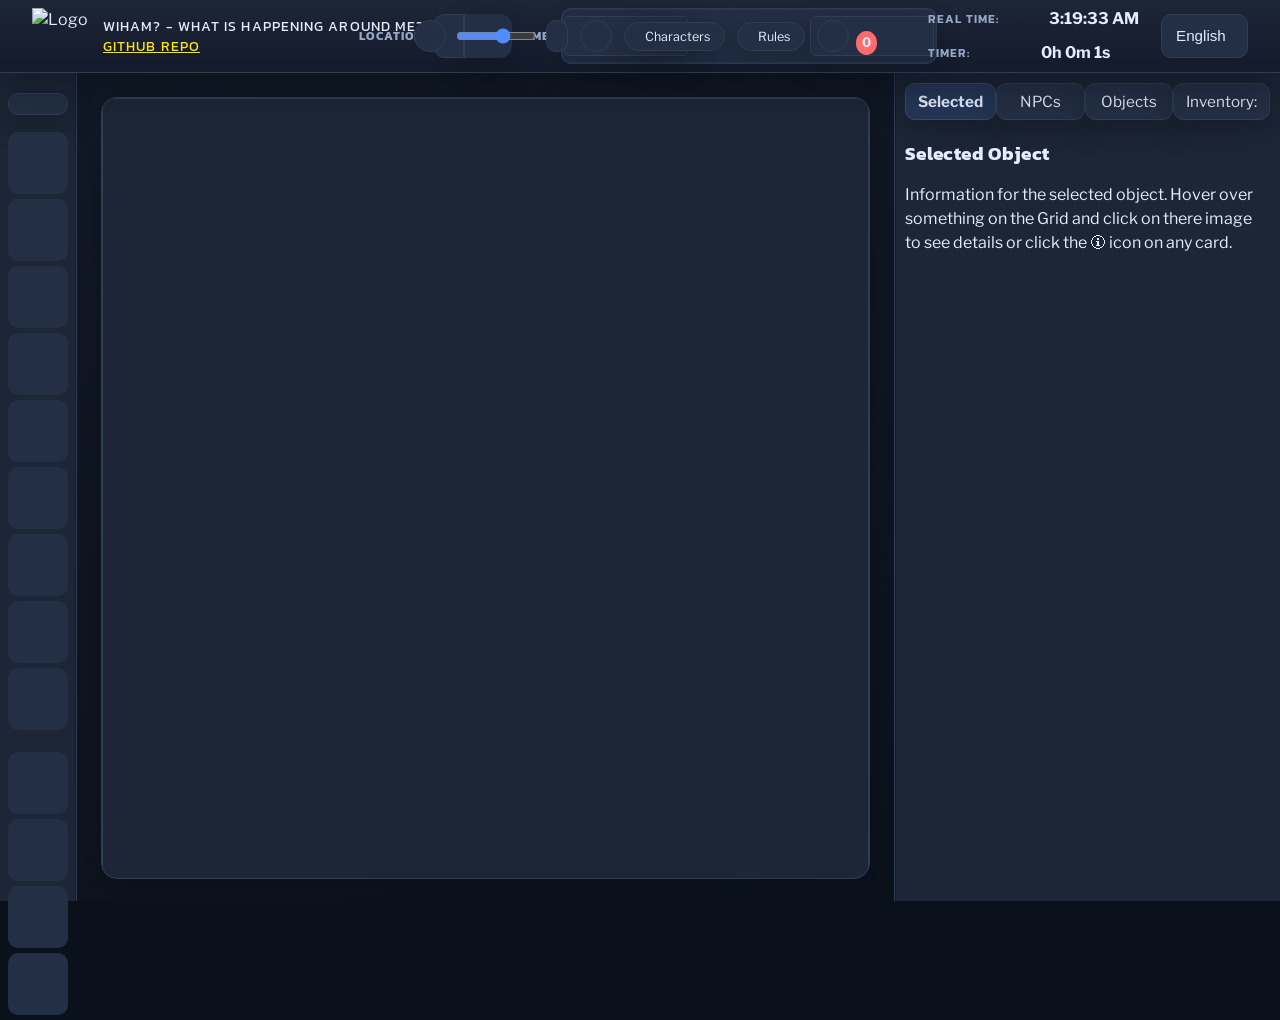
==== commit 54df3f60: "Fix: Übersetzungs-Wettlauf beim Laden und Event-Editor/Link-Popup-Texte Beim Seitenladen konnte das " ====
--- a/index.html
+++ b/index.html
@@ -24,27 +24,27 @@
 
   <div id="itemLinkModal" class="modal hidden">
     <div class="modal-content">
-      <h3>Link einfügen</h3>
+      <h3 data-i18n="itemLinkTitle">Link einfügen</h3>
 
       <!-- Dropdown #1: Typ auswählen (npc, object, place, event) -->
-      <label for="selectItemType">Typ:</label>
+      <label for="selectItemType" data-i18n="itemLinkTypeLabel">Typ:</label>
       <select id="selectItemType">
-        <option value="npc">NPC</option>
-        <option value="object">Object</option>
-        <option value="place">Place</option>
-        <option value="event">Event</option>
+        <option value="npc" data-i18n="npc">NPC</option>
+        <option value="object" data-i18n="object">Object</option>
+        <option value="place" data-i18n="place">Place</option>
+        <option value="event" data-i18n="event">Event</option>
       </select>
 
       <!-- Dropdown #2: Konkretes Item auswählen -->
-      <label for="selectItemId">Item:</label>
+      <label for="selectItemId" data-i18n="itemLinkItemLabel">Item:</label>
       <select id="selectItemId">
         <!-- Wird dynamisch befüllt -->
       </select>
 
       <!-- Button zum Einfügen -->
       <div style="margin-top: 10px;">
-        <button id="btnInsertLink">Einfügen</button>
-        <button id="btnCloseModal">Abbrechen</button>
+        <button id="btnInsertLink" data-i18n="insert">Einfügen</button>
+        <button id="btnCloseModal" data-i18n="cancel">Abbrechen</button>
       </div>
     </div>
   </div>
--- a/css/style.css
+++ b/css/style.css
@@ -2637,6 +2637,68 @@
 .npc-info-modal-full-details {
   display: block;
   margin: 18px auto 0;
+  background: var(--ui-gold);
+  color: #1a1204;
+  border: 1px solid var(--ui-gold);
+  font-weight: 700;
+  border-radius: 999px;
+  padding: 10px 28px;
+}
+
+.npc-info-modal-full-details:hover {
+  filter: brightness(1.08);
+  background: var(--ui-gold);
+  border-color: var(--ui-gold);
+}
+
+/* NPC info popup health bars */
+.npc-hp-section {
+  display: flex;
+  flex-direction: column;
+  gap: 8px;
+  margin: 6px 0 4px;
+}
+
+.npc-hp-bar-row {
+  display: flex;
+  align-items: baseline;
+  justify-content: space-between;
+  gap: 10px;
+  font-size: 0.78rem;
+}
+
+.npc-hp-bar-label {
+  color: var(--ui-text-muted);
+  text-transform: uppercase;
+  letter-spacing: 0.04em;
+  font-weight: 600;
+}
+
+.npc-hp-bar-value {
+  color: var(--ui-text);
+  font-variant-numeric: tabular-nums;
+}
+
+.npc-hp-bar-track {
+  height: 8px;
+  border-radius: 999px;
+  background: var(--ui-border);
+  overflow: hidden;
+}
+
+.npc-hp-bar-fill {
+  height: 100%;
+  border-radius: inherit;
+  background: var(--ui-positive);
+  transition: width 0.3s ease;
+}
+
+.npc-hp-bar-fill.npc-hp-bar-fill-mid {
+  background: var(--ui-gold);
+}
+
+.npc-hp-bar-fill.npc-hp-bar-fill-low {
+  background: var(--negativ-color);
 }
 
 .character-skills-grid {
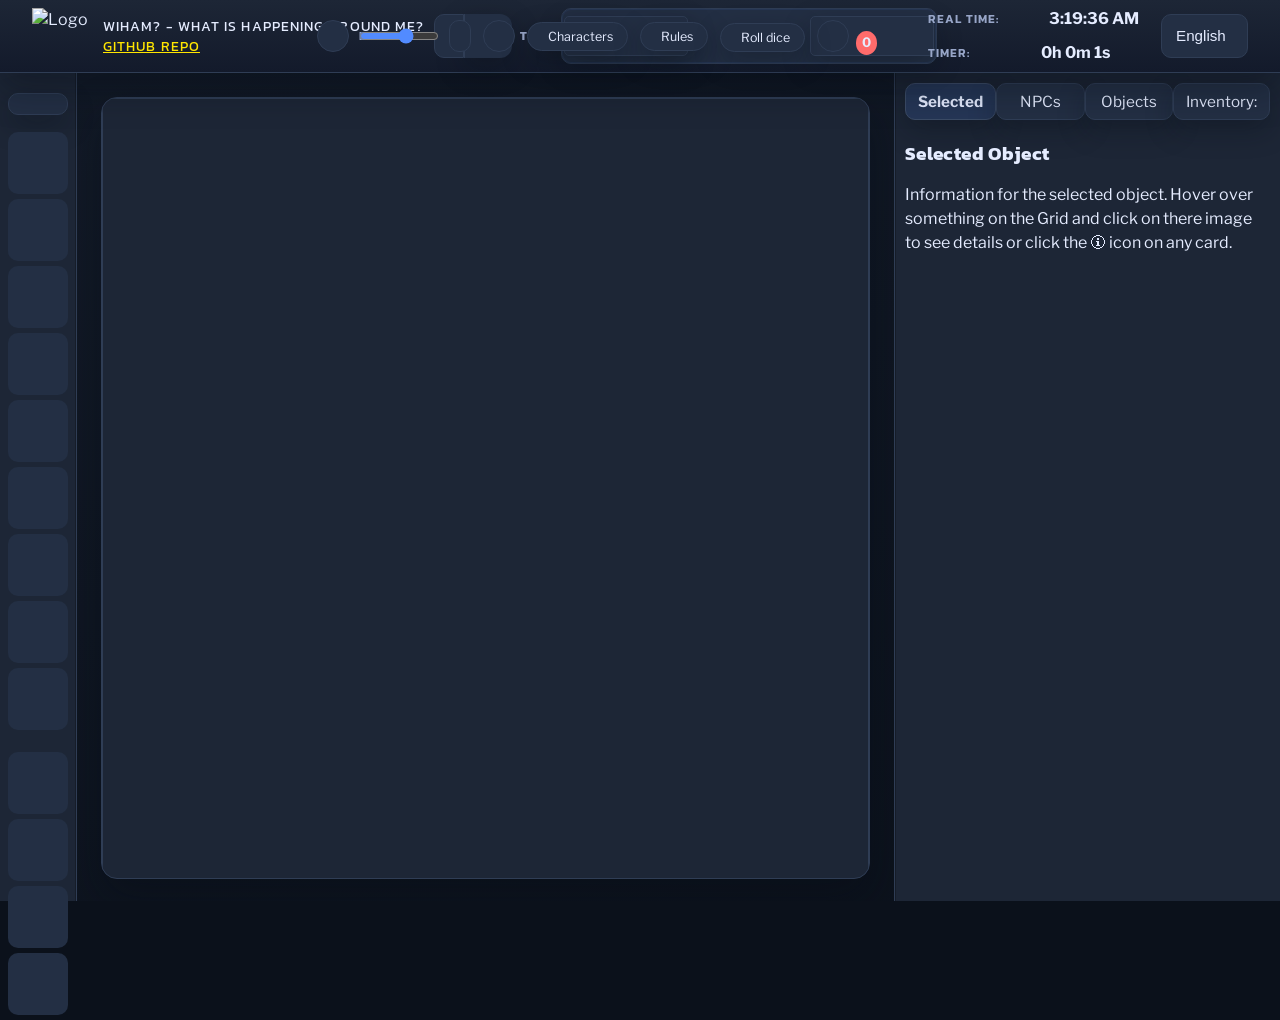
==== commit 850b0ae8: "Feature: W100-Würfelbutton im Header (Zehner-W10 + Einer-W10) Neuer "Würfeln"-Button im Header öffne" ====
--- a/index.html
+++ b/index.html
@@ -158,6 +158,35 @@
         <span class="mdi mdi-book-open-page-variant-outline"></span>
         <span data-i18n="rulesHelp">Regeln</span>
       </button>
+      <div id="headerDiceRoller">
+        <button type="button" class="rules-help-btn" id="headerDiceToggle" title="Probe würfeln (W100)">
+          <span class="mdi mdi-dice-multiple-outline"></span>
+          <span data-i18n="diceRollerToggle">Würfeln</span>
+        </button>
+        <div id="headerDicePanel" class="header-dice-panel hidden">
+          <div class="header-dice-panel-head">
+            <span data-i18n="diceRollerTitle">W100 würfeln</span>
+            <button type="button" class="cockpit-icon-btn" id="btnCloseDicePanel" aria-label="Schließen">
+              <span class="mdi mdi-close"></span>
+            </button>
+          </div>
+          <div class="dice-roller-dice-row">
+            <div class="dice-die" id="diceTens">
+              <span class="dice-die-value">00</span>
+              <span class="dice-die-label" data-i18n="diceTensLabel">Zehner</span>
+            </div>
+            <div class="dice-die-plus">+</div>
+            <div class="dice-die" id="diceOnes">
+              <span class="dice-die-value">0</span>
+              <span class="dice-die-label" data-i18n="diceOnesLabel">Einer</span>
+            </div>
+          </div>
+          <div class="dice-roller-result">
+            <span id="diceResultValue">&ndash;</span>
+          </div>
+          <button type="button" class="dice-roll-btn" id="btnRollDice" data-i18n="diceRollButton">Würfeln</button>
+        </div>
+      </div>
       <button type="button" class="cockpit-icon-btn" id="btnToggleInfoSidebar" title="Rechte Spalte ein-/ausblenden">
         <span class="mdi mdi-page-layout-sidebar-right"></span>
       </button>
@@ -871,6 +900,7 @@
   <script src="js/main.js"></script>
   <script src="js/db.js"></script>
   <script src="js/htbahRules.js"></script>
+  <script src="js/diceRoller.js"></script>
 </body>
 
 </html>
--- a/css/style.css
+++ b/css/style.css
@@ -1737,6 +1737,132 @@
   letter-spacing: 0.04em;
 }
 
+/* Header W100 dice roller popover */
+#headerDiceRoller {
+  position: relative;
+}
+
+.header-dice-panel {
+  position: absolute;
+  top: calc(100% + 10px);
+  right: 0;
+  width: 220px;
+  background: linear-gradient(180deg, #1d2636, #161f30);
+  border: 1px solid var(--ui-border);
+  border-radius: 14px;
+  box-shadow: 0 24px 60px rgba(0, 0, 0, 0.5);
+  padding: 14px;
+  z-index: 4000;
+}
+
+.header-dice-panel.hidden {
+  display: none;
+}
+
+.header-dice-panel-head {
+  display: flex;
+  align-items: center;
+  justify-content: space-between;
+  gap: 10px;
+  margin-bottom: 12px;
+  font-family: "Kanit", "Libre Franklin", system-ui, -apple-system, "Segoe UI", Roboto, sans-serif;
+  font-size: 0.85rem;
+  color: var(--ui-gold);
+  text-transform: uppercase;
+  letter-spacing: 0.04em;
+}
+
+.dice-roller-dice-row {
+  display: flex;
+  align-items: center;
+  justify-content: center;
+  gap: 10px;
+  margin-bottom: 14px;
+}
+
+.dice-die {
+  display: flex;
+  flex-direction: column;
+  align-items: center;
+  gap: 6px;
+}
+
+.dice-die-value {
+  width: 60px;
+  height: 60px;
+  display: flex;
+  align-items: center;
+  justify-content: center;
+  background: var(--ui-surface-alt);
+  border: 2px solid var(--ui-border-strong);
+  border-radius: 12px;
+  font-size: 1.5rem;
+  font-weight: 700;
+  font-variant-numeric: tabular-nums;
+}
+
+.dice-die-label {
+  font-size: 0.68rem;
+  color: var(--ui-text-muted);
+  text-transform: uppercase;
+  letter-spacing: 0.06em;
+}
+
+.dice-die-plus {
+  font-size: 1.3rem;
+  color: var(--ui-text-muted);
+  font-weight: 700;
+  align-self: center;
+  margin-top: -18px;
+}
+
+.dice-die.rolling .dice-die-value {
+  border-color: var(--ui-gold);
+  animation: diceShake 0.1s linear infinite;
+}
+
+@keyframes diceShake {
+  0% { transform: rotate(-4deg); }
+  50% { transform: rotate(4deg); }
+  100% { transform: rotate(-4deg); }
+}
+
+.dice-roller-result {
+  text-align: center;
+  margin-bottom: 14px;
+}
+
+.dice-roller-result span {
+  font-size: 2.2rem;
+  font-weight: 800;
+  color: var(--ui-gold);
+  font-variant-numeric: tabular-nums;
+}
+
+.dice-roller-result-pop span {
+  animation: diceResultPop 0.25s ease;
+}
+
+@keyframes diceResultPop {
+  0% { transform: scale(0.7); opacity: 0.4; }
+  100% { transform: scale(1); opacity: 1; }
+}
+
+.dice-roll-btn {
+  display: block;
+  width: 100%;
+  background: var(--ui-gold);
+  color: #1a1204;
+  border: 1px solid var(--ui-gold);
+  font-weight: 700;
+  border-radius: 999px;
+  padding: 10px 0;
+}
+
+.dice-roll-btn:hover {
+  filter: brightness(1.08);
+}
+
 /* ============================================================
    GM Cockpit
    ============================================================ */
